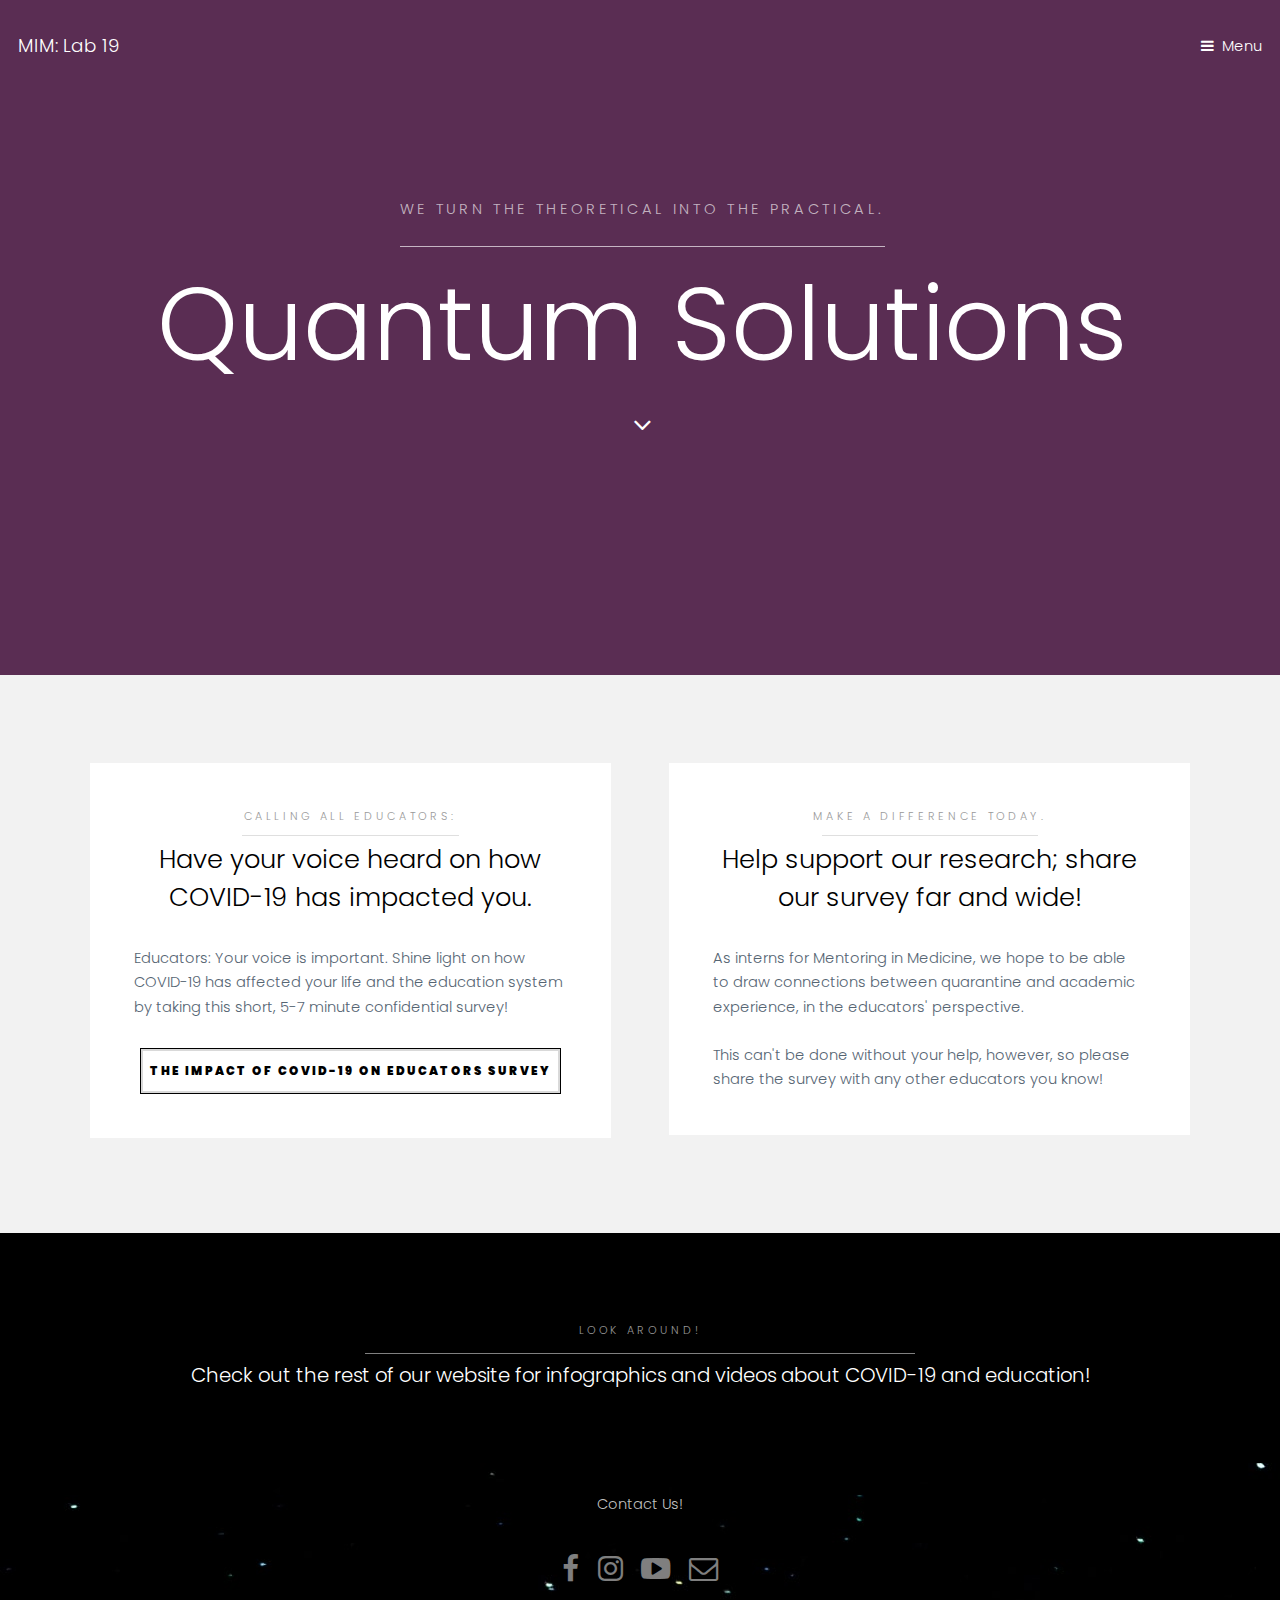
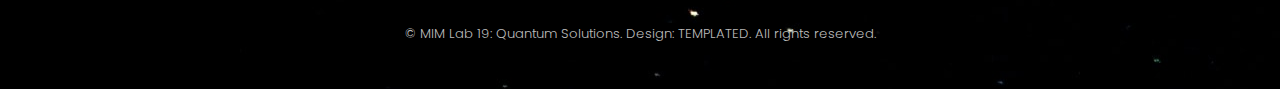
==== index.html @ cbc5e19c "Update index.html" ====
<!DOCTYPE HTML>
<!--
	Hielo by TEMPLATED
	templated.co @templatedco
	Released for free under the Creative Commons Attribution 3.0 license (templated.co/license)
-->
<html>
	<head>
		<title>Quantum Solutions</title>
		<meta charset="utf-8" />
		<meta name="viewport" content="width=device-width, initial-scale=1" />
		<link rel="icon" href="images/QSlogo.png">
		<link rel="stylesheet" href="assets/css/main.css" />

	</head>
	<body>

		<!-- Header -->
			<header id="header" class="alt">
				<div class="logo"><a href="index.html"> MIM: Lab 19</a></div>
				<a href="#menu">Menu</a>
			</header>

		<!-- Nav -->
			<nav id="menu">
				<ul class="links">
					<li><a href="index.html">Home</a></li>
					<li><a href="aboutus.html">About Us</a></li>
					<li><a href="research.html">Our Research</a></li>
					<li><a href="infographics.html">Infographics</a></li>
					<li><a href="videos.html">Videos</a></li>

				</ul>
			</nav>


		<!-- Banner -->
			<section class="banner full">
				<article>
					<img src="images/slide00.jpg" alt="" />
					<div class="inner">
						<header>

							<p>We turn the theoretical into the practical.</p>
							<h2>Quantum Solutions</h2>
							<ul class="icons">
							<li><a href="#one" class="icon fa-angle-down"></a></li>
						</ul>

						</header>
					</div>
				</article>
			</section>

		<!-- One -->
			<section id="one" class="wrapper style2">
				<div class="inner">
					<div class="grid-style">

						<div>
							<div class="box">
								<!-- <div class="image fit">
									<img src="images/pic02.jpg" alt="" />
								</div> -->
								<div class="content">
									<header class="align-center">
										<p>Calling all educators:</p>
										<h2>Have your voice heard on how COVID-19 has impacted you.</h2>
									</header>
									<p> Educators:
									Your voice is important. Shine light on how COVID-19 has affected your life and the education system
									by taking this short, 5-7 minute confidential survey! </p>
									<footer class="align-center">
										<a href="https://bit.ly/qsolutions19" class="button alt">The Impact of COVID-19 on Educators Survey</a>
									</footer>
								</div>
							</div>
						</div>

						<div>
							<div class="box">
								<!-- <div class="image fit">
								</div> -->
								<div class="content">
									<header class="align-center">
										<p>Make a difference today.</p>
										<h2>Help support our research; share our survey far and wide!</h2>
									</header>
									<p> As interns for Mentoring in Medicine, we hope to be able to draw connections between quarantine and
									academic experience, in the educators' perspective. <br><br>
									This can't be done without your help, however, so please
								  share the survey with any other educators you know!</p>
								</div>
							</div>
						</div>

					</div>
				</div>
			</section>

		<!-- Two -->
			<section id="two" class="wrapper style3">
				<div class="inner">
					<header class="align-center">
						<p>Look around!</p>
						<h3>Check out the rest of our website for infographics and videos about COVID-19 and education!</h3>
					</header>
				</div>
			</section>

		<!-- Footer -->
			<footer id="footer">
				<div class="container">
					<p> Contact Us! </p>
					<ul class="icons">
						<li><a href="https://www.facebook.com/Quantum-Solutions-Labs-108255884308671" class="icon fa-facebook"><span class="label">Facebook</span></a></li>
						<li><a href="https://www.instagram.com/quantumsolutionslabs/" class="icon fa-instagram"><span class="label">Instagram</span></a></li>
						<li><a href="https://www.youtube.com/channel/UCh9wJCEFUcYNKkavBaYMIQw" class="icon fa-youtube-play"><span class="label">Email</span></a></li>
						<li><a href="mailto:mim.quantumsolutions@gmail.com" class="icon fa-envelope-o"><span class="label">Email</span></a></li>
					</ul>
				</div>
				<div class="copyright">
					&copy; MIM Lab 19: Quantum Solutions. Design: TEMPLATED. All rights reserved.
				</div>
			</footer>

		<!-- Scripts -->
			<script src="assets/js/jquery.min.js"></script>
			<script src="assets/js/jquery.scrollex.min.js"></script>
			<script src="assets/js/jquery.poptrox.min.js"></script>
			<script src="assets/js/skel.min.js"></script>
			<script src="assets/js/util.js"></script>
			<script src="assets/js/main.js"></script>

	</body>
</html>
---- assets/css/main.css ----
@charset "UTF-8";
@import url(font-awesome.min.css);
@import url("https://fonts.googleapis.com/css?family=Poppins:300,400,500,600,700");

/*
	Hielo by TEMPLATED
	templated.co @templatedco
	Released for free under the Creative Commons Attribution 3.0 license (templated.co/license)
*/

/* Reset */

	html, body, div, span, applet, object, iframe, h1, h2, h3, h4, h5, h6, p, blockquote, pre, a, abbr, acronym, address, big, cite, code, del, dfn, em, img, ins, kbd, q, s, samp, small, strike, strong, sub, sup, tt, var, b, u, i, center, dl, dt, dd, ol, ul, li, fieldset, form, label, legend, table, caption, tbody, tfoot, thead, tr, th, td, article, aside, canvas, details, embed, figure, figcaption, footer, header, hgroup, menu, nav, output, ruby, section, summary, time, mark, audio, video {
		margin: 0;
		padding: 0;
		border: 0;
		font-size: 100%;
		font: inherit;
		vertical-align: baseline;
	}

	article, aside, details, figcaption, figure, footer, header, hgroup, menu, nav, section {
		display: block;
	}

	body {
		line-height: 1;
	}

	ol, ul {
		list-style: none;
	}

	blockquote, q {
		quotes: none;
	}

	blockquote:before, blockquote:after, q:before, q:after {
		content: '';
		content: none;
	}

	table {
		border-collapse: collapse;
		border-spacing: 0;
	}

	body {
		-webkit-text-size-adjust: none;
	}

/* Box Model */

	*, *:before, *:after {
		-moz-box-sizing: border-box;
		-webkit-box-sizing: border-box;
		box-sizing: border-box;
	}

/* Containers */

	.center {
		display: block;
		margin-left: auto;
		margin-right: auto;
		width: 25%;
	}

/* Containers */

	.container {
		margin-left: auto;
		margin-right: auto;
	}

	.container.\31 25\25 {
		width: 100%;
		max-width: 100rem;
		min-width: 80rem;
	}

	.container.\37 5\25 {
		width: 60rem;
	}

	.container.\35 0\25 {
		width: 40rem;
	}

	.container.\32 5\25 {
		width: 20rem;
	}

	.container {
		width: 80rem;
	}

	@media screen and (max-width: 1680px) {

		.container.\31 25\25 {
			width: 100%;
			max-width: 100rem;
			min-width: 80rem;
		}

		.container.\37 5\25 {
			width: 60rem;
		}

		.container.\35 0\25 {
			width: 40rem;
		}

		.container.\32 5\25 {
			width: 20rem;
		}

		.container {
			width: 80rem;
		}

	}

	@media screen and (max-width: 1280px) {

		.container.\31 25\25 {
			width: 100%;
			max-width: 81.25rem;
			min-width: 65rem;
		}

		.container.\37 5\25 {
			width: 48.75rem;
		}

		.container.\35 0\25 {
			width: 32.5rem;
		}

		.container.\32 5\25 {
			width: 16.25rem;
		}

		.container {
			width: 65rem;
		}

	}

	@media screen and (max-width: 980px) {

		.container.\31 25\25 {
			width: 100%;
			max-width: 112.5%;
			min-width: 90%;
		}

		.container.\37 5\25 {
			width: 67.5%;
		}

		.container.\35 0\25 {
			width: 45%;
		}

		.container.\32 5\25 {
			width: 22.5%;
		}

		.container {
			width: 90%;
		}

	}

	@media screen and (max-width: 736px) {

		.container.\31 25\25 {
			width: 100%;
			max-width: 112.5%;
			min-width: 90%;
		}

		.container.\37 5\25 {
			width: 67.5%;
		}

		.container.\35 0\25 {
			width: 45%;
		}

		.container.\32 5\25 {
			width: 22.5%;
		}

		.container {
			width: 90% !important;
		}

	}

	@media screen and (max-width: 480px) {

		.container.\31 25\25 {
			width: 100%;
			max-width: 112.5%;
			min-width: 90%;
		}

		.container.\37 5\25 {
			width: 67.5%;
		}

		.container.\35 0\25 {
			width: 45%;
		}

		.container.\32 5\25 {
			width: 22.5%;
		}

		.container {
			width: 90% !important;
		}

	}

/* Grid */

	.row {
		border-bottom: solid 1px transparent;
		-moz-box-sizing: border-box;
		-webkit-box-sizing: border-box;
		box-sizing: border-box;
	}

	.row > * {
		float: left;
		-moz-box-sizing: border-box;
		-webkit-box-sizing: border-box;
		box-sizing: border-box;
	}

	.row:after, .row:before {
		content: '';
		display: block;
		clear: both;
		height: 0;
	}

	.row.uniform > * > :first-child {
		margin-top: 0;
	}

	.row.uniform > * > :last-child {
		margin-bottom: 0;
	}

	.row.\30 \25 > * {
		padding: 0 0 0 0rem;
	}

	.row.\30 \25 {
		margin: 0 0 -1px 0rem;
	}

	.row.uniform.\30 \25 > * {
		padding: 0rem 0 0 0rem;
	}

	.row.uniform.\30 \25 {
		margin: 0rem 0 -1px 0rem;
	}

	.row > * {
		padding: 0 0 0 2rem;
	}

	.row {
		margin: 0 0 -1px -2rem;
	}

	.row.uniform > * {
		padding: 2rem 0 0 2rem;
	}

	.row.uniform {
		margin: -2rem 0 -1px -2rem;
	}

	.row.\32 00\25 > * {
		padding: 0 0 0 4rem;
	}

	.row.\32 00\25 {
		margin: 0 0 -1px -4rem;
	}

	.row.uniform.\32 00\25 > * {
		padding: 4rem 0 0 4rem;
	}

	.row.uniform.\32 00\25 {
		margin: -4rem 0 -1px -4rem;
	}

	.row.\31 50\25 > * {
		padding: 0 0 0 3rem;
	}

	.row.\31 50\25 {
		margin: 0 0 -1px -3rem;
	}

	.row.uniform.\31 50\25 > * {
		padding: 3rem 0 0 3rem;
	}

	.row.uniform.\31 50\25 {
		margin: -3rem 0 -1px -3rem;
	}

	.row.\35 0\25 > * {
		padding: 0 0 0 1rem;
	}

	.row.\35 0\25 {
		margin: 0 0 -1px -1rem;
	}

	.row.uniform.\35 0\25 > * {
		padding: 1rem 0 0 1rem;
	}

	.row.uniform.\35 0\25 {
		margin: -1rem 0 -1px -1rem;
	}

	.row.\32 5\25 > * {
		padding: 0 0 0 0.5rem;
	}

	.row.\32 5\25 {
		margin: 0 0 -1px -0.5rem;
	}

	.row.uniform.\32 5\25 > * {
		padding: 0.5rem 0 0 0.5rem;
	}

	.row.uniform.\32 5\25 {
		margin: -0.5rem 0 -1px -0.5rem;
	}

	.\31 2u, .\31 2u\24 {
		width: 100%;
		clear: none;
		margin-left: 0;
	}

	.\31 1u, .\31 1u\24 {
		width: 91.6666666667%;
		clear: none;
		margin-left: 0;
	}

	.\31 0u, .\31 0u\24 {
		width: 83.3333333333%;
		clear: none;
		margin-left: 0;
	}

	.\39 u, .\39 u\24 {
		width: 75%;
		clear: none;
		margin-left: 0;
	}

	.\38 u, .\38 u\24 {
		width: 66.6666666667%;
		clear: none;
		margin-left: 0;
	}

	.\37 u, .\37 u\24 {
		width: 58.3333333333%;
		clear: none;
		margin-left: 0;
	}

	.\36 u, .\36 u\24 {
		width: 50%;
		clear: none;
		margin-left: 0;
	}

	.\35 u, .\35 u\24 {
		width: 41.6666666667%;
		clear: none;
		margin-left: 0;
	}

	.\34 u, .\34 u\24 {
		width: 33.3333333333%;
		clear: none;
		margin-left: 0;
	}

	.\33 u, .\33 u\24 {
		width: 25%;
		clear: none;
		margin-left: 0;
	}

	.\32 u, .\32 u\24 {
		width: 16.6666666667%;
		clear: none;
		margin-left: 0;
	}

	.\31 u, .\31 u\24 {
		width: 8.3333333333%;
		clear: none;
		margin-left: 0;
	}

	.\31 2u\24 + *,
	.\31 1u\24 + *,
	.\31 0u\24 + *,
	.\39 u\24 + *,
	.\38 u\24 + *,
	.\37 u\24 + *,
	.\36 u\24 + *,
	.\35 u\24 + *,
	.\34 u\24 + *,
	.\33 u\24 + *,
	.\32 u\24 + *,
	.\31 u\24 + * {
		clear: left;
	}

	.\-11u {
		margin-left: 91.66667%;
	}

	.\-10u {
		margin-left: 83.33333%;
	}

	.\-9u {
		margin-left: 75%;
	}

	.\-8u {
		margin-left: 66.66667%;
	}

	.\-7u {
		margin-left: 58.33333%;
	}

	.\-6u {
		margin-left: 50%;
	}

	.\-5u {
		margin-left: 41.66667%;
	}

	.\-4u {
		margin-left: 33.33333%;
	}

	.\-3u {
		margin-left: 25%;
	}

	.\-2u {
		margin-left: 16.66667%;
	}

	.\-1u {
		margin-left: 8.33333%;
	}

	@media screen and (max-width: 1680px) {

		.row > * {
			padding: 0 0 0 2rem;
		}

		.row {
			margin: 0 0 -1px -2rem;
		}

		.row.uniform > * {
			padding: 2rem 0 0 2rem;
		}

		.row.uniform {
			margin: -2rem 0 -1px -2rem;
		}

		.row.\32 00\25 > * {
			padding: 0 0 0 4rem;
		}

		.row.\32 00\25 {
			margin: 0 0 -1px -4rem;
		}

		.row.uniform.\32 00\25 > * {
			padding: 4rem 0 0 4rem;
		}

		.row.uniform.\32 00\25 {
			margin: -4rem 0 -1px -4rem;
		}

		.row.\31 50\25 > * {
			padding: 0 0 0 3rem;
		}

		.row.\31 50\25 {
			margin: 0 0 -1px -3rem;
		}

		.row.uniform.\31 50\25 > * {
			padding: 3rem 0 0 3rem;
		}

		.row.uniform.\31 50\25 {
			margin: -3rem 0 -1px -3rem;
		}

		.row.\35 0\25 > * {
			padding: 0 0 0 1rem;
		}

		.row.\35 0\25 {
			margin: 0 0 -1px -1rem;
		}

		.row.uniform.\35 0\25 > * {
			padding: 1rem 0 0 1rem;
		}

		.row.uniform.\35 0\25 {
			margin: -1rem 0 -1px -1rem;
		}

		.row.\32 5\25 > * {
			padding: 0 0 0 0.5rem;
		}

		.row.\32 5\25 {
			margin: 0 0 -1px -0.5rem;
		}

		.row.uniform.\32 5\25 > * {
			padding: 0.5rem 0 0 0.5rem;
		}

		.row.uniform.\32 5\25 {
			margin: -0.5rem 0 -1px -0.5rem;
		}

		.\31 2u\28xlarge\29, .\31 2u\24\28xlarge\29 {
			width: 100%;
			clear: none;
			margin-left: 0;
		}

		.\31 1u\28xlarge\29, .\31 1u\24\28xlarge\29 {
			width: 91.6666666667%;
			clear: none;
			margin-left: 0;
		}

		.\31 0u\28xlarge\29, .\31 0u\24\28xlarge\29 {
			width: 83.3333333333%;
			clear: none;
			margin-left: 0;
		}

		.\39 u\28xlarge\29, .\39 u\24\28xlarge\29 {
			width: 75%;
			clear: none;
			margin-left: 0;
		}

		.\38 u\28xlarge\29, .\38 u\24\28xlarge\29 {
			width: 66.6666666667%;
			clear: none;
			margin-left: 0;
		}

		.\37 u\28xlarge\29, .\37 u\24\28xlarge\29 {
			width: 58.3333333333%;
			clear: none;
			margin-left: 0;
		}

		.\36 u\28xlarge\29, .\36 u\24\28xlarge\29 {
			width: 50%;
			clear: none;
			margin-left: 0;
		}

		.\35 u\28xlarge\29, .\35 u\24\28xlarge\29 {
			width: 41.6666666667%;
			clear: none;
			margin-left: 0;
		}

		.\34 u\28xlarge\29, .\34 u\24\28xlarge\29 {
			width: 33.3333333333%;
			clear: none;
			margin-left: 0;
		}

		.\33 u\28xlarge\29, .\33 u\24\28xlarge\29 {
			width: 25%;
			clear: none;
			margin-left: 0;
		}

		.\32 u\28xlarge\29, .\32 u\24\28xlarge\29 {
			width: 16.6666666667%;
			clear: none;
			margin-left: 0;
		}

		.\31 u\28xlarge\29, .\31 u\24\28xlarge\29 {
			width: 8.3333333333%;
			clear: none;
			margin-left: 0;
		}

		.\31 2u\24\28xlarge\29 + *,
		.\31 1u\24\28xlarge\29 + *,
		.\31 0u\24\28xlarge\29 + *,
		.\39 u\24\28xlarge\29 + *,
		.\38 u\24\28xlarge\29 + *,
		.\37 u\24\28xlarge\29 + *,
		.\36 u\24\28xlarge\29 + *,
		.\35 u\24\28xlarge\29 + *,
		.\34 u\24\28xlarge\29 + *,
		.\33 u\24\28xlarge\29 + *,
		.\32 u\24\28xlarge\29 + *,
		.\31 u\24\28xlarge\29 + * {
			clear: left;
		}

		.\-11u\28xlarge\29 {
			margin-left: 91.66667%;
		}

		.\-10u\28xlarge\29 {
			margin-left: 83.33333%;
		}

		.\-9u\28xlarge\29 {
			margin-left: 75%;
		}

		.\-8u\28xlarge\29 {
			margin-left: 66.66667%;
		}

		.\-7u\28xlarge\29 {
			margin-left: 58.33333%;
		}

		.\-6u\28xlarge\29 {
			margin-left: 50%;
		}

		.\-5u\28xlarge\29 {
			margin-left: 41.66667%;
		}

		.\-4u\28xlarge\29 {
			margin-left: 33.33333%;
		}

		.\-3u\28xlarge\29 {
			margin-left: 25%;
		}

		.\-2u\28xlarge\29 {
			margin-left: 16.66667%;
		}

		.\-1u\28xlarge\29 {
			margin-left: 8.33333%;
		}

	}

	@media screen and (max-width: 1280px) {

		.row > * {
			padding: 0 0 0 1.5rem;
		}

		.row {
			margin: 0 0 -1px -1.5rem;
		}

		.row.uniform > * {
			padding: 1.5rem 0 0 1.5rem;
		}

		.row.uniform {
			margin: -1.5rem 0 -1px -1.5rem;
		}

		.row.\32 00\25 > * {
			padding: 0 0 0 3rem;
		}

		.row.\32 00\25 {
			margin: 0 0 -1px -3rem;
		}

		.row.uniform.\32 00\25 > * {
			padding: 3rem 0 0 3rem;
		}

		.row.uniform.\32 00\25 {
			margin: -3rem 0 -1px -3rem;
		}

		.row.\31 50\25 > * {
			padding: 0 0 0 2.25rem;
		}

		.row.\31 50\25 {
			margin: 0 0 -1px -2.25rem;
		}

		.row.uniform.\31 50\25 > * {
			padding: 2.25rem 0 0 2.25rem;
		}

		.row.uniform.\31 50\25 {
			margin: -2.25rem 0 -1px -2.25rem;
		}

		.row.\35 0\25 > * {
			padding: 0 0 0 0.75rem;
		}

		.row.\35 0\25 {
			margin: 0 0 -1px -0.75rem;
		}

		.row.uniform.\35 0\25 > * {
			padding: 0.75rem 0 0 0.75rem;
		}

		.row.uniform.\35 0\25 {
			margin: -0.75rem 0 -1px -0.75rem;
		}

		.row.\32 5\25 > * {
			padding: 0 0 0 0.375rem;
		}

		.row.\32 5\25 {
			margin: 0 0 -1px -0.375rem;
		}

		.row.uniform.\32 5\25 > * {
			padding: 0.375rem 0 0 0.375rem;
		}

		.row.uniform.\32 5\25 {
			margin: -0.375rem 0 -1px -0.375rem;
		}

		.\31 2u\28large\29, .\31 2u\24\28large\29 {
			width: 100%;
			clear: none;
			margin-left: 0;
		}

		.\31 1u\28large\29, .\31 1u\24\28large\29 {
			width: 91.6666666667%;
			clear: none;
			margin-left: 0;
		}

		.\31 0u\28large\29, .\31 0u\24\28large\29 {
			width: 83.3333333333%;
			clear: none;
			margin-left: 0;
		}

		.\39 u\28large\29, .\39 u\24\28large\29 {
			width: 75%;
			clear: none;
			margin-left: 0;
		}

		.\38 u\28large\29, .\38 u\24\28large\29 {
			width: 66.6666666667%;
			clear: none;
			margin-left: 0;
		}

		.\37 u\28large\29, .\37 u\24\28large\29 {
			width: 58.3333333333%;
			clear: none;
			margin-left: 0;
		}

		.\36 u\28large\29, .\36 u\24\28large\29 {
			width: 50%;
			clear: none;
			margin-left: 0;
		}

		.\35 u\28large\29, .\35 u\24\28large\29 {
			width: 41.6666666667%;
			clear: none;
			margin-left: 0;
		}

		.\34 u\28large\29, .\34 u\24\28large\29 {
			width: 33.3333333333%;
			clear: none;
			margin-left: 0;
		}

		.\33 u\28large\29, .\33 u\24\28large\29 {
			width: 25%;
			clear: none;
			margin-left: 0;
		}

		.\32 u\28large\29, .\32 u\24\28large\29 {
			width: 16.6666666667%;
			clear: none;
			margin-left: 0;
		}

		.\31 u\28large\29, .\31 u\24\28large\29 {
			width: 8.3333333333%;
			clear: none;
			margin-left: 0;
		}

		.\31 2u\24\28large\29 + *,
		.\31 1u\24\28large\29 + *,
		.\31 0u\24\28large\29 + *,
		.\39 u\24\28large\29 + *,
		.\38 u\24\28large\29 + *,
		.\37 u\24\28large\29 + *,
		.\36 u\24\28large\29 + *,
		.\35 u\24\28large\29 + *,
		.\34 u\24\28large\29 + *,
		.\33 u\24\28large\29 + *,
		.\32 u\24\28large\29 + *,
		.\31 u\24\28large\29 + * {
			clear: left;
		}

		.\-11u\28large\29 {
			margin-left: 91.66667%;
		}

		.\-10u\28large\29 {
			margin-left: 83.33333%;
		}

		.\-9u\28large\29 {
			margin-left: 75%;
		}

		.\-8u\28large\29 {
			margin-left: 66.66667%;
		}

		.\-7u\28large\29 {
			margin-left: 58.33333%;
		}

		.\-6u\28large\29 {
			margin-left: 50%;
		}

		.\-5u\28large\29 {
			margin-left: 41.66667%;
		}

		.\-4u\28large\29 {
			margin-left: 33.33333%;
		}

		.\-3u\28large\29 {
			margin-left: 25%;
		}

		.\-2u\28large\29 {
			margin-left: 16.66667%;
		}

		.\-1u\28large\29 {
			margin-left: 8.33333%;
		}

	}

	@media screen and (max-width: 980px) {

		.row > * {
			padding: 0 0 0 1.5rem;
		}

		.row {
			margin: 0 0 -1px -1.5rem;
		}

		.row.uniform > * {
			padding: 1.5rem 0 0 1.5rem;
		}

		.row.uniform {
			margin: -1.5rem 0 -1px -1.5rem;
		}

		.row.\32 00\25 > * {
			padding: 0 0 0 3rem;
		}

		.row.\32 00\25 {
			margin: 0 0 -1px -3rem;
		}

		.row.uniform.\32 00\25 > * {
			padding: 3rem 0 0 3rem;
		}

		.row.uniform.\32 00\25 {
			margin: -3rem 0 -1px -3rem;
		}

		.row.\31 50\25 > * {
			padding: 0 0 0 2.25rem;
		}

		.row.\31 50\25 {
			margin: 0 0 -1px -2.25rem;
		}

		.row.uniform.\31 50\25 > * {
			padding: 2.25rem 0 0 2.25rem;
		}

		.row.uniform.\31 50\25 {
			margin: -2.25rem 0 -1px -2.25rem;
		}

		.row.\35 0\25 > * {
			padding: 0 0 0 0.75rem;
		}

		.row.\35 0\25 {
			margin: 0 0 -1px -0.75rem;
		}

		.row.uniform.\35 0\25 > * {
			padding: 0.75rem 0 0 0.75rem;
		}

		.row.uniform.\35 0\25 {
			margin: -0.75rem 0 -1px -0.75rem;
		}

		.row.\32 5\25 > * {
			padding: 0 0 0 0.375rem;
		}

		.row.\32 5\25 {
			margin: 0 0 -1px -0.375rem;
		}

		.row.uniform.\32 5\25 > * {
			padding: 0.375rem 0 0 0.375rem;
		}

		.row.uniform.\32 5\25 {
			margin: -0.375rem 0 -1px -0.375rem;
		}

		.\31 2u\28medium\29, .\31 2u\24\28medium\29 {
			width: 100%;
			clear: none;
			margin-left: 0;
		}

		.\31 1u\28medium\29, .\31 1u\24\28medium\29 {
			width: 91.6666666667%;
			clear: none;
			margin-left: 0;
		}

		.\31 0u\28medium\29, .\31 0u\24\28medium\29 {
			width: 83.3333333333%;
			clear: none;
			margin-left: 0;
		}

		.\39 u\28medium\29, .\39 u\24\28medium\29 {
			width: 75%;
			clear: none;
			margin-left: 0;
		}

		.\38 u\28medium\29, .\38 u\24\28medium\29 {
			width: 66.6666666667%;
			clear: none;
			margin-left: 0;
		}

		.\37 u\28medium\29, .\37 u\24\28medium\29 {
			width: 58.3333333333%;
			clear: none;
			margin-left: 0;
		}

		.\36 u\28medium\29, .\36 u\24\28medium\29 {
			width: 50%;
			clear: none;
			margin-left: 0;
		}

		.\35 u\28medium\29, .\35 u\24\28medium\29 {
			width: 41.6666666667%;
			clear: none;
			margin-left: 0;
		}

		.\34 u\28medium\29, .\34 u\24\28medium\29 {
			width: 33.3333333333%;
			clear: none;
			margin-left: 0;
		}

		.\33 u\28medium\29, .\33 u\24\28medium\29 {
			width: 25%;
			clear: none;
			margin-left: 0;
		}

		.\32 u\28medium\29, .\32 u\24\28medium\29 {
			width: 16.6666666667%;
			clear: none;
			margin-left: 0;
		}

		.\31 u\28medium\29, .\31 u\24\28medium\29 {
			width: 8.3333333333%;
			clear: none;
			margin-left: 0;
		}

		.\31 2u\24\28medium\29 + *,
		.\31 1u\24\28medium\29 + *,
		.\31 0u\24\28medium\29 + *,
		.\39 u\24\28medium\29 + *,
		.\38 u\24\28medium\29 + *,
		.\37 u\24\28medium\29 + *,
		.\36 u\24\28medium\29 + *,
		.\35 u\24\28medium\29 + *,
		.\34 u\24\28medium\29 + *,
		.\33 u\24\28medium\29 + *,
		.\32 u\24\28medium\29 + *,
		.\31 u\24\28medium\29 + * {
			clear: left;
		}

		.\-11u\28medium\29 {
			margin-left: 91.66667%;
		}

		.\-10u\28medium\29 {
			margin-left: 83.33333%;
		}

		.\-9u\28medium\29 {
			margin-left: 75%;
		}

		.\-8u\28medium\29 {
			margin-left: 66.66667%;
		}

		.\-7u\28medium\29 {
			margin-left: 58.33333%;
		}

		.\-6u\28medium\29 {
			margin-left: 50%;
		}

		.\-5u\28medium\29 {
			margin-left: 41.66667%;
		}

		.\-4u\28medium\29 {
			margin-left: 33.33333%;
		}

		.\-3u\28medium\29 {
			margin-left: 25%;
		}

		.\-2u\28medium\29 {
			margin-left: 16.66667%;
		}

		.\-1u\28medium\29 {
			margin-left: 8.33333%;
		}

	}

	@media screen and (max-width: 736px) {

		.row > * {
			padding: 0 0 0 1.25rem;
		}

		.row {
			margin: 0 0 -1px -1.25rem;
		}

		.row.uniform > * {
			padding: 1.25rem 0 0 1.25rem;
		}

		.row.uniform {
			margin: -1.25rem 0 -1px -1.25rem;
		}

		.row.\32 00\25 > * {
			padding: 0 0 0 2.5rem;
		}

		.row.\32 00\25 {
			margin: 0 0 -1px -2.5rem;
		}

		.row.uniform.\32 00\25 > * {
			padding: 2.5rem 0 0 2.5rem;
		}

		.row.uniform.\32 00\25 {
			margin: -2.5rem 0 -1px -2.5rem;
		}

		.row.\31 50\25 > * {
			padding: 0 0 0 1.875rem;
		}

		.row.\31 50\25 {
			margin: 0 0 -1px -1.875rem;
		}

		.row.uniform.\31 50\25 > * {
			padding: 1.875rem 0 0 1.875rem;
		}

		.row.uniform.\31 50\25 {
			margin: -1.875rem 0 -1px -1.875rem;
		}

		.row.\35 0\25 > * {
			padding: 0 0 0 0.625rem;
		}

		.row.\35 0\25 {
			margin: 0 0 -1px -0.625rem;
		}

		.row.uniform.\35 0\25 > * {
			padding: 0.625rem 0 0 0.625rem;
		}

		.row.uniform.\35 0\25 {
			margin: -0.625rem 0 -1px -0.625rem;
		}

		.row.\32 5\25 > * {
			padding: 0 0 0 0.3125rem;
		}

		.row.\32 5\25 {
			margin: 0 0 -1px -0.3125rem;
		}

		.row.uniform.\32 5\25 > * {
			padding: 0.3125rem 0 0 0.3125rem;
		}

		.row.uniform.\32 5\25 {
			margin: -0.3125rem 0 -1px -0.3125rem;
		}

		.\31 2u\28small\29, .\31 2u\24\28small\29 {
			width: 100%;
			clear: none;
			margin-left: 0;
		}

		.\31 1u\28small\29, .\31 1u\24\28small\29 {
			width: 91.6666666667%;
			clear: none;
			margin-left: 0;
		}

		.\31 0u\28small\29, .\31 0u\24\28small\29 {
			width: 83.3333333333%;
			clear: none;
			margin-left: 0;
		}

		.\39 u\28small\29, .\39 u\24\28small\29 {
			width: 75%;
			clear: none;
			margin-left: 0;
		}

		.\38 u\28small\29, .\38 u\24\28small\29 {
			width: 66.6666666667%;
			clear: none;
			margin-left: 0;
		}

		.\37 u\28small\29, .\37 u\24\28small\29 {
			width: 58.3333333333%;
			clear: none;
			margin-left: 0;
		}

		.\36 u\28small\29, .\36 u\24\28small\29 {
			width: 50%;
			clear: none;
			margin-left: 0;
		}

		.\35 u\28small\29, .\35 u\24\28small\29 {
			width: 41.6666666667%;
			clear: none;
			margin-left: 0;
		}

		.\34 u\28small\29, .\34 u\24\28small\29 {
			width: 33.3333333333%;
			clear: none;
			margin-left: 0;
		}

		.\33 u\28small\29, .\33 u\24\28small\29 {
			width: 25%;
			clear: none;
			margin-left: 0;
		}

		.\32 u\28small\29, .\32 u\24\28small\29 {
			width: 16.6666666667%;
			clear: none;
			margin-left: 0;
		}

		.\31 u\28small\29, .\31 u\24\28small\29 {
			width: 8.3333333333%;
			clear: none;
			margin-left: 0;
		}

		.\31 2u\24\28small\29 + *,
		.\31 1u\24\28small\29 + *,
		.\31 0u\24\28small\29 + *,
		.\39 u\24\28small\29 + *,
		.\38 u\24\28small\29 + *,
		.\37 u\24\28small\29 + *,
		.\36 u\24\28small\29 + *,
		.\35 u\24\28small\29 + *,
		.\34 u\24\28small\29 + *,
		.\33 u\24\28small\29 + *,
		.\32 u\24\28small\29 + *,
		.\31 u\24\28small\29 + * {
			clear: left;
		}

		.\-11u\28small\29 {
			margin-left: 91.66667%;
		}

		.\-10u\28small\29 {
			margin-left: 83.33333%;
		}

		.\-9u\28small\29 {
			margin-left: 75%;
		}

		.\-8u\28small\29 {
			margin-left: 66.66667%;
		}

		.\-7u\28small\29 {
			margin-left: 58.33333%;
		}

		.\-6u\28small\29 {
			margin-left: 50%;
		}

		.\-5u\28small\29 {
			margin-left: 41.66667%;
		}

		.\-4u\28small\29 {
			margin-left: 33.33333%;
		}

		.\-3u\28small\29 {
			margin-left: 25%;
		}

		.\-2u\28small\29 {
			margin-left: 16.66667%;
		}

		.\-1u\28small\29 {
			margin-left: 8.33333%;
		}

	}

	@media screen and (max-width: 480px) {

		.row > * {
			padding: 0 0 0 1.25rem;
		}

		.row {
			margin: 0 0 -1px -1.25rem;
		}

		.row.uniform > * {
			padding: 1.25rem 0 0 1.25rem;
		}

		.row.uniform {
			margin: -1.25rem 0 -1px -1.25rem;
		}

		.row.\32 00\25 > * {
			padding: 0 0 0 2.5rem;
		}

		.row.\32 00\25 {
			margin: 0 0 -1px -2.5rem;
		}

		.row.uniform.\32 00\25 > * {
			padding: 2.5rem 0 0 2.5rem;
		}

		.row.uniform.\32 00\25 {
			margin: -2.5rem 0 -1px -2.5rem;
		}

		.row.\31 50\25 > * {
			padding: 0 0 0 1.875rem;
		}

		.row.\31 50\25 {
			margin: 0 0 -1px -1.875rem;
		}

		.row.uniform.\31 50\25 > * {
			padding: 1.875rem 0 0 1.875rem;
		}

		.row.uniform.\31 50\25 {
			margin: -1.875rem 0 -1px -1.875rem;
		}

		.row.\35 0\25 > * {
			padding: 0 0 0 0.625rem;
		}

		.row.\35 0\25 {
			margin: 0 0 -1px -0.625rem;
		}

		.row.uniform.\35 0\25 > * {
			padding: 0.625rem 0 0 0.625rem;
		}

		.row.uniform.\35 0\25 {
			margin: -0.625rem 0 -1px -0.625rem;
		}

		.row.\32 5\25 > * {
			padding: 0 0 0 0.3125rem;
		}

		.row.\32 5\25 {
			margin: 0 0 -1px -0.3125rem;
		}

		.row.uniform.\32 5\25 > * {
			padding: 0.3125rem 0 0 0.3125rem;
		}

		.row.uniform.\32 5\25 {
			margin: -0.3125rem 0 -1px -0.3125rem;
		}

		.\31 2u\28xsmall\29, .\31 2u\24\28xsmall\29 {
			width: 100%;
			clear: none;
			margin-left: 0;
		}

		.\31 1u\28xsmall\29, .\31 1u\24\28xsmall\29 {
			width: 91.6666666667%;
			clear: none;
			margin-left: 0;
		}

		.\31 0u\28xsmall\29, .\31 0u\24\28xsmall\29 {
			width: 83.3333333333%;
			clear: none;
			margin-left: 0;
		}

		.\39 u\28xsmall\29, .\39 u\24\28xsmall\29 {
			width: 75%;
			clear: none;
			margin-left: 0;
		}

		.\38 u\28xsmall\29, .\38 u\24\28xsmall\29 {
			width: 66.6666666667%;
			clear: none;
			margin-left: 0;
		}

		.\37 u\28xsmall\29, .\37 u\24\28xsmall\29 {
			width: 58.3333333333%;
			clear: none;
			margin-left: 0;
		}

		.\36 u\28xsmall\29, .\36 u\24\28xsmall\29 {
			width: 50%;
			clear: none;
			margin-left: 0;
		}

		.\35 u\28xsmall\29, .\35 u\24\28xsmall\29 {
			width: 41.6666666667%;
			clear: none;
			margin-left: 0;
		}

		.\34 u\28xsmall\29, .\34 u\24\28xsmall\29 {
			width: 33.3333333333%;
			clear: none;
			margin-left: 0;
		}

		.\33 u\28xsmall\29, .\33 u\24\28xsmall\29 {
			width: 25%;
			clear: none;
			margin-left: 0;
		}

		.\32 u\28xsmall\29, .\32 u\24\28xsmall\29 {
			width: 16.6666666667%;
			clear: none;
			margin-left: 0;
		}

		.\31 u\28xsmall\29, .\31 u\24\28xsmall\29 {
			width: 8.3333333333%;
			clear: none;
			margin-left: 0;
		}

		.\31 2u\24\28xsmall\29 + *,
		.\31 1u\24\28xsmall\29 + *,
		.\31 0u\24\28xsmall\29 + *,
		.\39 u\24\28xsmall\29 + *,
		.\38 u\24\28xsmall\29 + *,
		.\37 u\24\28xsmall\29 + *,
		.\36 u\24\28xsmall\29 + *,
		.\35 u\24\28xsmall\29 + *,
		.\34 u\24\28xsmall\29 + *,
		.\33 u\24\28xsmall\29 + *,
		.\32 u\24\28xsmall\29 + *,
		.\31 u\24\28xsmall\29 + * {
			clear: left;
		}

		.\-11u\28xsmall\29 {
			margin-left: 91.66667%;
		}

		.\-10u\28xsmall\29 {
			margin-left: 83.33333%;
		}

		.\-9u\28xsmall\29 {
			margin-left: 75%;
		}

		.\-8u\28xsmall\29 {
			margin-left: 66.66667%;
		}

		.\-7u\28xsmall\29 {
			margin-left: 58.33333%;
		}

		.\-6u\28xsmall\29 {
			margin-left: 50%;
		}

		.\-5u\28xsmall\29 {
			margin-left: 41.66667%;
		}

		.\-4u\28xsmall\29 {
			margin-left: 33.33333%;
		}

		.\-3u\28xsmall\29 {
			margin-left: 25%;
		}

		.\-2u\28xsmall\29 {
			margin-left: 16.66667%;
		}

		.\-1u\28xsmall\29 {
			margin-left: 8.33333%;
		}

	}

/* Basic */

	@-ms-viewport {
		width: device-width;
	}

	body {
		-ms-overflow-style: scrollbar;
	}

	@media screen and (max-width: 480px) {

		html, body {
			min-width: 320px;
		}

	}

	body {
		background: #fff;
	}

		body.is-loading *, body.is-loading *:before, body.is-loading *:after {
			-moz-animation: none !important;
			-webkit-animation: none !important;
			-ms-animation: none !important;
			animation: none !important;
			-moz-transition: none !important;
			-webkit-transition: none !important;
			-ms-transition: none !important;
			transition: none !important;
		}

		body.is-covered {
			-moz-filter: blur(3px);
			-webkit-filter: blur(3px);
			-ms-filter: blur(3px);
			filter: blur(3px);
		}

/* Type */

	html {
		font-size: 13pt;
	}

		@media screen and (max-width: 1680px) {

			html {
				font-size: 11pt;
			}

		}

		@media screen and (max-width: 1280px) {

			html {
				font-size: 11pt;
			}

		}

		@media screen and (max-width: 980px) {

			html {
				font-size: 12pt;
			}

		}

		@media screen and (max-width: 736px) {

			html {
				font-size: 12pt;
			}

		}

		@media screen and (max-width: 480px) {

			html {
				font-size: 12pt;
			}

		}

	body {
		background-color: #fff;
		color: #444;
	}

	body, input, select, textarea {
		font-family: "Poppins", sans-serif;
		font-weight: 300;
		font-size: 1rem;
		line-height: 1.65;
	}

	a {
		text-decoration: underline;
	}

		a:hover {
			text-decoration: none;
		}

	strong, b {
		font-weight: 600;
	}

	em, i {
		font-style: italic;
	}

	p {
		margin: 0 0 2rem 0;
	}

		p.special {
			text-transform: uppercase;
			font-size: .75rem;
			font-weight: 300;
			margin: 0 0 .5rem 0;
			padding: 0 0 1rem 0;
			letter-spacing: .25rem;
		}

			p.special:after {
				content: '';
				position: absolute;
				margin: auto;
				right: 0;
				bottom: 0;
				left: 0;
				width: 50%;
				height: 1px;
				background-color: rgba(0, 0, 0, 0.125);
			}

	h1, h2, h3, h4, h5, h6 {
		font-weight: 300;
		line-height: 1.5;
		margin: 0 0 1rem 0;
	}

		h1 a, h2 a, h3 a, h4 a, h5 a, h6 a {
			color: inherit;
			text-decoration: none;
		}

	h2 {
		font-size: 1.75rem;
	}

	h3 {
		font-size: 1.35rem;
		line-height: 1.4;
	}

	h4 {
		font-size: 1.1rem;
		line-height: 1.4;
	}

	h5 {
		font-size: 1.2rem;
		color: #000000;
	}

	h6 {
		font-size: 0.7rem;
	}

	sub {
		font-size: 0.8rem;
		position: relative;
		top: 0.5rem;
	}

	sup {
		font-size: 0.8rem;
		position: relative;
		top: -0.5rem;
	}

	blockquote {
		border-left: solid 4px;
		font-style: italic;
		margin: 0 0 2rem 0;
		padding: 0.5rem 0 0.5rem 2rem;
	}

	code {
		border-radius: 2px;
		border: solid 1px;
		font-family: "Courier New", monospace;
		font-size: 0.9rem;
		margin: 0 0.25rem;
		padding: 0.25rem 0.65rem;
	}

	pre {
		-webkit-overflow-scrolling: touch;
		font-family: "Courier New", monospace;
		font-size: 0.9rem;
		margin: 0 0 2rem 0;
	}

		pre code {
			display: block;
			line-height: 1.75;
			padding: 1rem 1.5rem;
			overflow-x: auto;
		}

	hr {
		border: 0;
		border-bottom: solid 1px;
		margin: 2rem 0;
	}

		hr.major {
			margin: 3rem 0;
		}

	.align-left {
		text-align: left;
	}

	.align-center {
		text-align: center;
	}

	.align-right {
		text-align: right;
	}

	input, select, textarea {
		color: #555;
	}

	a {
		color: #8a4680;
	}

	strong, b {
		color: #555;
	}

	h1, h2, h3, h4, h5, h6 {
		color: #555;
	}

	blockquote {
		border-left-color: rgba(144, 144, 144, 0.25);
	}

	code {
		background: rgba(144, 144, 144, 0.075);
		border-color: rgba(144, 144, 144, 0.25);
	}

	hr {
		border-bottom-color: rgba(144, 144, 144, 0.25);
	}

/* Box */

	.box {
		margin-bottom: 2rem;
		background: #FFF;
	}

		.box .image.fit {
			margin: 0;
			border-radius: 0;
		}

			.box .image.fit img {
				border-radius: 0;
			}

		.box header h2 {
			margin-bottom: 2rem;
		}

		.box header p {
			text-transform: uppercase;
			font-size: .75rem;
			font-weight: 300;
			margin: 0 0 .25rem 0;
			padding: 0 0 .75rem 0;
			letter-spacing: .25rem;
		}

			.box header p:after {
				content: '';
				position: absolute;
				margin: auto;
				right: 0;
				bottom: 0;
				left: 0;
				width: 50%;
				height: 1px;
				background-color: rgba(0, 0, 0, 0.125);
			}

		.box .content {
			padding: 3rem;
		}

		.box > :last-child,
		.box > :last-child > :last-child,
		.box > :last-child > :last-child > :last-child {
			margin-bottom: 0;
		}

		.box.alt {
			border: 0;
			border-radius: 0;
			padding: 0;
		}

		@media screen and (max-width: 736px) {

			.box .content {
				padding: 2rem;
			}

		}

	.box {
		border-color: rgba(144, 144, 144, 0.25);
	}

	/* Buttons */

ul.buttons {
	cursor: default;
	list-style: none;
	padding-left: 0;
}

	ul.buttons:last-child {
		margin-bottom: 0;
	}

	ul.buttons li {
		display: inline-block;
		padding: 0 0 0 1.5em;
	}

		ul.buttons li:first-child {
			padding: 0;
		}

	ul.buttons.stacked li {
		display: block;
		padding: 1.5em 0 0 0;
	}

		ul.buttons.stacked li:first-child {
			padding: 0;
		}

	/* Button */

		input[type="button"],
		input[type="submit"],
		input[type="reset"],
		button,
		.button {
			-moz-appearance: none;
			-webkit-appearance: none;
			-ms-appearance: none;
			appearance: none;
			-moz-transition: color 0.2s ease-in-out, border-color 0.2s ease-in-out, background-color 0.2s ease-in-out;
			-webkit-transition: color 0.2s ease-in-out, border-color 0.2s ease-in-out, background-color 0.2s ease-in-out;
			-ms-transition: color 0.2s ease-in-out, border-color 0.2s ease-in-out, background-color 0.2s ease-in-out;
			transition: color 0.2s ease-in-out, border-color 0.2s ease-in-out, background-color 0.2s ease-in-out;
			background: none;
			border: solid 1px;
			border-radius: 0;
			color: inherit;
			cursor: pointer;
			display: inline-block;
			font-size: 0.8em;
			font-weight: 900;
			letter-spacing: 2px;
			min-width: 18em;
			padding: 0 0.75em;
			line-height: 3.75em;
			text-align: center;
			text-decoration: none;
			text-transform: uppercase;
		}

			input[type="button"]:hover,
			input[type="submit"]:hover,
			input[type="reset"]:hover,
			button:hover,
			.button:hover {
				background: rgba(188, 202, 206, 0.15);
				border-color: inherit;
			}

			input[type="button"].primary,
			input[type="submit"].primary,
			input[type="reset"].primary,
			button.primary,
			.button.primary {
				background: #028CB8;
				border-color: #028CB8;
				color: #fff !important;
			}

				input[type="button"].primary:hover,
				input[type="submit"].primary:hover,
				input[type="reset"].primary:hover,
				button.primary:hover,
				.button.primary:hover {
					background: #96dad1 !important;
					border-color: #96dad1 !important;
				}

			input[type="button"].fit,
			input[type="submit"].fit,
			input[type="reset"].fit,
			button.fit,
			.button.fit {
				width: 100%;
			}

			input[type="button"].small,
			input[type="submit"].small,
			input[type="reset"].small,
			button.small,
			.button.small {
				font-size: 0.7em;
				min-width: 14em;
				padding: 0.5em 0;
			}

/* Form */

	form {
		margin: 0 0 2rem 0;
	}

	label {
		display: block;
		font-size: 0.9rem;
		font-weight: 700;
		margin: 0 0 1rem 0;
	}

	input[type="text"],
	input[type="password"],
	input[type="email"],
	select,
	textarea {
		-moz-appearance: none;
		-webkit-appearance: none;
		-ms-appearance: none;
		appearance: none;
		border-radius: 2px;
		border: none;
		border: solid 1px;
		color: inherit;
		display: block;
		outline: 0;
		padding: 0 1rem;
		text-decoration: none;
		width: 100%;
	}

		input[type="text"]:invalid,
		input[type="password"]:invalid,
		input[type="email"]:invalid,
		select:invalid,
		textarea:invalid {
			box-shadow: none;
		}

	.select-wrapper {
		text-decoration: none;
		display: block;
		position: relative;
	}

		.select-wrapper:before {
			-moz-osx-font-smoothing: grayscale;
			-webkit-font-smoothing: antialiased;
			font-family: FontAwesome;
			font-style: normal;
			font-weight: normal;
			text-transform: none !important;
		}

		.select-wrapper:before {
			content: '\f078';
			display: block;
			height: 2.75rem;
			line-height: 2.75rem;
			pointer-events: none;
			position: absolute;
			right: 0;
			text-align: center;
			top: 0;
			width: 2.75rem;
		}

		.select-wrapper select::-ms-expand {
			display: none;
		}

	input[type="text"],
	input[type="password"],
	input[type="email"],
	select {
		height: 2.75rem;
	}

	textarea {
		padding: 0.75rem 1rem;
	}

	input[type="checkbox"],
	input[type="radio"] {
		-moz-appearance: none;
		-webkit-appearance: none;
		-ms-appearance: none;
		appearance: none;
		display: block;
		float: left;
		margin-right: -2rem;
		opacity: 0;
		width: 1rem;
		z-index: -1;
	}

		input[type="checkbox"] + label,
		input[type="radio"] + label {
			text-decoration: none;
			cursor: pointer;
			display: inline-block;
			font-size: 1rem;
			font-weight: 400;
			padding-left: 2.4rem;
			padding-right: 0.75rem;
			position: relative;
		}

			input[type="checkbox"] + label:before,
			input[type="radio"] + label:before {
				-moz-osx-font-smoothing: grayscale;
				-webkit-font-smoothing: antialiased;
				font-family: FontAwesome;
				font-style: normal;
				font-weight: normal;
				text-transform: none !important;
			}

			input[type="checkbox"] + label:before,
			input[type="radio"] + label:before {
				border-radius: 2px;
				border: solid 1px;
				content: '';
				display: inline-block;
				height: 1.65rem;
				left: 0;
				line-height: 1.58125rem;
				position: absolute;
				text-align: center;
				top: 0;
				width: 1.65rem;
			}

		input[type="checkbox"]:checked + label:before,
		input[type="radio"]:checked + label:before {
			content: '\f00c';
		}

	input[type="checkbox"] + label:before {
		border-radius: 2px;
	}

	input[type="radio"] + label:before {
		border-radius: 100%;
	}

	::-webkit-input-placeholder {
		opacity: 1.0;
	}

	:-moz-placeholder {
		opacity: 1.0;
	}

	::-moz-placeholder {
		opacity: 1.0;
	}

	:-ms-input-placeholder {
		opacity: 1.0;
	}

	.formerize-placeholder {
		opacity: 1.0;
	}

	label {
		color: #555;
	}

	input[type="text"],
	input[type="password"],
	input[type="email"],
	select,
	textarea {
		background: rgba(144, 144, 144, 0.075);
		border-color: rgba(144, 144, 144, 0.25);
	}

		input[type="text"]:focus,
		input[type="password"]:focus,
		input[type="email"]:focus,
		select:focus,
		textarea:focus {
			border-color: #8a4680;
			box-shadow: 0 0 0 1px #8a4680;
		}

	.select-wrapper:before {
		color: rgba(144, 144, 144, 0.25);
	}

	input[type="checkbox"] + label,
	input[type="radio"] + label {
		color: #444;
	}

		input[type="checkbox"] + label:before,
		input[type="radio"] + label:before {
			background: rgba(144, 144, 144, 0.075);
			border-color: rgba(144, 144, 144, 0.25);
		}

	input[type="checkbox"]:checked + label:before,
	input[type="radio"]:checked + label:before {
		background-color: #8a4680;
		border-color: #8a4680;
		color: #ffffff;
	}

	input[type="checkbox"]:focus + label:before,
	input[type="radio"]:focus + label:before {
		border-color: #8a4680;
		box-shadow: 0 0 0 1px #8a4680;
	}

	::-webkit-input-placeholder {
		color: #bbb !important;
	}

	:-moz-placeholder {
		color: #bbb !important;
	}

	::-moz-placeholder {
		color: #bbb !important;
	}

	:-ms-input-placeholder {
		color: #bbb !important;
	}

	.formerize-placeholder {
		color: #bbb !important;
	}

/* Icon */

	.icon {
		text-decoration: none;
		border-bottom: none;
		position: relative;
	}

		.icon:before {
			-moz-osx-font-smoothing: grayscale;
			-webkit-font-smoothing: antialiased;
			font-family: FontAwesome;
			font-style: normal;
			font-weight: normal;
			text-transform: none !important;
		}

		.icon > .label {
			display: none;
		}

		.icon.style2 {
			-moz-transition: all 0.2s ease;
			-webkit-transition: all 0.2s ease;
			-ms-transition: all 0.2s ease;
			transition: all 0.2s ease;
			border-radius: 100%;
			display: inline-block;
			padding: 0.5em;
			border: solid 1px rgba(255, 255, 255, 0.25);
			background-color: rgba(255, 255, 255, 0.075);
		}

			.icon.style2:before {
				display: block;
				width: 1.25em;
				height: 1.25em;
				line-height: 1.25em;
				font-size: 1.35em;
			}

			.icon.style2:hover {
				background-color: rgba(255, 255, 255, 0.25);
			}

			@media screen and (max-width: 736px) {

				.icon.style2:before {
					font-size: 1em;
				}

			}

/* Image */

	.image {
		border-radius: 2px;
		border: 0;
		display: inline-block;
		position: relative;
	}

		.image img {
			border-radius: 2px;
			display: block;
		}

		.image.left, .image.right {
			max-width: 40%;
		}

			.image.left img, .image.right img {
				width: 100%;
			}

		.image.left {
			float: left;
			margin: 0 1.5rem 1rem 0;
			top: 0.25rem;
		}

		.image.right {
			float: right;
			margin: 0 0 1rem 1.5rem;
			top: 0.25rem;
		}

		.image.fit {
			display: block;
			margin: 0 0 2rem 0;
			width: 100%;
		}


			.image.fit img {
				width: 100%;
			}


		.image.main {
			display: block;
			margin: 0 0 3rem 0;
			width: 100%;
		}

			.image.main img {
				width: 100%;
			}

/* List */

	ol {
		list-style: decimal;
		margin: 0 0 2rem 0;
		padding-left: 1.25rem;
	}

		ol li {
			padding-left: 0.25rem;
		}

	ul {
		list-style: disc;
		margin: 0 0 2rem 0;
		padding-left: 1rem;
	}

		ul li {
			padding-left: 0.5rem;
		}

		ul.alt {
			list-style: none;
			padding-left: 0;
		}

			ul.alt li {
				border-top: solid 1px;
				padding: 0.5rem 0;
			}

				ul.alt li:first-child {
					border-top: 0;
					padding-top: 0;
				}

		ul.icons {
			cursor: default;
			list-style: none;
			padding-left: 0;
		}

			ul.icons li {
				display: inline-block;
				padding: 0 1rem 0 0;
			}

				ul.icons li:last-child {
					padding-right: 0;
				}

				ul.icons li .icon:before {
					font-size: 2rem;
				}

		ul.actions {
			cursor: default;
			list-style: none;
			padding-left: 0;
		}

			ul.actions li {
				display: inline-block;
				padding: 0 1rem 0 0;
				vertical-align: middle;
			}

				ul.actions li:last-child {
					padding-right: 0;
				}

			ul.actions.small li {
				padding: 0 0.5rem 0 0;
			}

			ul.actions.vertical li {
				display: block;
				padding: 1rem 0 0 0;
			}

				ul.actions.vertical li:first-child {
					padding-top: 0;
				}

				ul.actions.vertical li > * {
					margin-bottom: 0;
				}

			ul.actions.vertical.small li {
				padding: 0.5rem 0 0 0;
			}

				ul.actions.vertical.small li:first-child {
					padding-top: 0;
				}

			ul.actions.fit {
				display: table;
				margin-left: -1rem;
				padding: 0;
				table-layout: fixed;
				width: calc(100% + 1rem);
			}

				ul.actions.fit li {
					display: table-cell;
					padding: 0 0 0 1rem;
				}

					ul.actions.fit li > * {
						margin-bottom: 0;
					}

				ul.actions.fit.small {
					margin-left: -0.5rem;
					width: calc(100% + 0.5rem);
				}

					ul.actions.fit.small li {
						padding: 0 0 0 0.5rem;
					}

			@media screen and (max-width: 480px) {

				ul.actions {
					margin: 0 0 2rem 0;
				}

					ul.actions li {
						padding: 1rem 0 0 0;
						display: block;
						text-align: center;
						width: 100%;
					}

						ul.actions li:first-child {
							padding-top: 0;
						}

						ul.actions li > * {
							width: 100%;
							margin: 0 !important;
						}

							ul.actions li > *.icon:before {
								margin-left: -2rem;
							}

					ul.actions.small li {
						padding: 0.5rem 0 0 0;
					}

						ul.actions.small li:first-child {
							padding-top: 0;
						}

			}

	dl {
		margin: 0 0 2rem 0;
	}

		dl dt {
			display: block;
			font-weight: 700;
			margin: 0 0 1rem 0;
		}

		dl dd {
			margin-left: 2rem;
		}

	ul.alt li {
		border-top-color: rgba(144, 144, 144, 0.25);
	}

/* Section/Article */

	section.special, article.special {
		text-align: center;
	}

	header p {
		position: relative;
		margin: 0 0 1.5rem 0;
	}

	header h2 + p {
		font-size: 1.25rem;
		margin-top: -1rem;
	}

	header h3 + p {
		font-size: 1.1rem;
		margin-top: -0.8rem;
	}

	header h4 + p,
	header h5 + p,
	header h6 + p {
		font-size: 0.9rem;
		margin-top: -0.6rem;
	}

	header p {
		color: #bbb;
	}

/* Table */

	.table-wrapper {
		-webkit-overflow-scrolling: touch;
		overflow-x: auto;
	}

	table {
		margin: 0 0 2rem 0;
		width: 100%;
	}

		table tbody tr {
			border: solid 1px;
			border-left: 0;
			border-right: 0;
		}

		table td {
			padding: 0.75rem 0.75rem;
		}

		table th {
			font-size: 0.9rem;
			font-weight: 700;
			padding: 0 0.75rem 0.75rem 0.75rem;
			text-align: left;
		}

		table thead {
			border-bottom: solid 2px;
		}

		table tfoot {
			border-top: solid 2px;
		}

		table.alt {
			border-collapse: separate;
		}

			table.alt tbody tr td {
				border: solid 1px;
				border-left-width: 0;
				border-top-width: 0;
			}

				table.alt tbody tr td:first-child {
					border-left-width: 1px;
				}

			table.alt tbody tr:first-child td {
				border-top-width: 1px;
			}

			table.alt thead {
				border-bottom: 0;
			}

			table.alt tfoot {
				border-top: 0;
			}

	table tbody tr {
		border-color: rgba(144, 144, 144, 0.25);
	}

		table tbody tr:nth-child(2n + 1) {
			background-color: rgba(144, 144, 144, 0.075);
		}

	table th {
		color: #555;
	}

	table thead {
		border-bottom-color: rgba(144, 144, 144, 0.25);
	}

	table tfoot {
		border-top-color: rgba(144, 144, 144, 0.25);
	}

	table.alt tbody tr td {
		border-color: rgba(144, 144, 144, 0.25);
	}

	/* Poptrox */

		.poptrox-popup {
			-moz-box-sizing: content-box;
			-webkit-box-sizing: content-box;
			-ms-box-sizing: content-box;
			box-sizing: content-box;
			background: rgba(255, 255, 255, 0.25);
			box-shadow: 0 0.5em 3em 0 rgba(0, 0, 0, 0.25);
			border-radius: 4px;
			overflow: hidden;
		}

			.poptrox-popup .closer {
				-moz-transition: opacity 0.2s ease-in-out;
				-webkit-transition: opacity 0.2s ease-in-out;
				-ms-transition: opacity 0.2s ease-in-out;
				transition: opacity 0.2s ease-in-out;
				text-decoration: none;
				position: absolute;
				top: 1em;
				right: 1em;
				z-index: 2;
				-webkit-tap-highlight-color: rgba(255, 255, 255, 0);
				white-space: nowrap;
				text-indent: 2.5em;
				overflow: hidden;
				width: 2.5em;
				height: 2.5em;
				display: block;
			}

				.poptrox-popup .closer:before {
					content: "";
					-moz-osx-font-smoothing: grayscale;
					-webkit-font-smoothing: antialiased;
					font-family: FontAwesome;
					font-style: normal;
					font-weight: normal;
					text-transform: none !important;
				}

				.poptrox-popup .closer:before {
					display: block;
					position: relative;
					text-indent: 0;
					border-radius: 100%;
					box-shadow: inset 0 0 0 1px #ffffff;
					color: #ffffff !important;
					width: 2.5em;
					height: 2.5em;
					line-height: 2.5em;
				}

			.poptrox-popup:hover .closer {
				opacity: 0.5;
			}

				.poptrox-popup:hover .closer:hover {
					opacity: 1.0;
				}

	/* Thumbnails */

		.thumbnails {
			display: -moz-flex;
			display: -webkit-flex;
			display: -ms-flex;
			display: flex;
			-moz-flex-direction: row;
			-webkit-flex-direction: row;
			-ms-flex-direction: row;
			flex-direction: row;
			position: relative;
			margin: 0 0 2em -2em;
		}

			.thumbnails a {
				-moz-transition: all 0.2s ease;
				-webkit-transition: all 0.2s ease;
				-ms-transition: all 0.2s ease;
				transition: all 0.2s ease;
				border-bottom: none;
				display: block;
				width: 100%;
				margin: 0 0 2em 0;
				text-align: center;
				border-radius: 4px;
				box-shadow: inset 0 0 0 1px rgba(255, 255, 255, 0.25);
				background-color: rgba(255, 255, 255, 0.075);
				cursor: pointer;
				outline: 0;
				overflow: hidden;
			}

				.thumbnails a img {
					display: block;
					width: 100%;
					border-top-left-radius: 4px;
					border-top-right-radius: 4px;
				}

				.thumbnails a h3 {
					margin: 1em;
				}

				.thumbnails a:hover {
					background-color: rgba(255, 255, 255, 0.25);
					box-shadow: inset 0 0 0 1px rgba(255, 255, 255, 0.25), 0 0 0.5em 0 #FF6382;
				}

			.thumbnails > div {
				display: -moz-flex;
				display: -webkit-flex;
				display: -ms-flex;
				display: flex;
				-moz-flex-direction: column;
				-webkit-flex-direction: column;
				-ms-flex-direction: column;
				flex-direction: column;
				width: calc(100% / 3);
				padding-left: 2em;
			}

				.thumbnails > div > :last-child {
					margin-bottom: 0;
				}

			@media screen and (max-width: 1280px) {

				.thumbnails {
					margin: 0 0 2em -1.5em;
				}

					.thumbnails a {
						margin: 0 0 1.5em 0;
					}

					.thumbnails > div {
						padding-left: 1.5em;
					}

			}

/* Wrapper */

	.wrapper {
		padding: 6rem 0 4rem 0 ;
		position: relative;
		margin: 0;
		/* padding-top: 60px;
  	padding-right: 50px;
  	padding-bottom: 60px;
  	padding-left: 50px; */
	}

		.wrapper > .inner {
			margin: 0 auto;
			width: 80rem;
		}

		.wrapper.style1 {
			background-color: #8a4680;
			color: #e2d1df;
		}

			.wrapper.style1 input, .wrapper.style1 select, .wrapper.style1 textarea {
				color: #ffffff;
			}

			.wrapper.style1 a {
				color: #ffffff;
			}

			.wrapper.style1 strong, .wrapper.style1 b {
				color: #ffffff;
			}

			.wrapper.style1 h1, .wrapper.style1 h2, .wrapper.style1 h3, .wrapper.style1 h4, .wrapper.style1 h5, .wrapper.style1 h6 {
				color: #ffffff;
			}

			.wrapper.style1 blockquote {
				border-left-color: rgba(255, 255, 255, 0.25);
			}

			.wrapper.style1 code {
				background: rgba(255, 255, 255, 0.075);
				border-color: rgba(255, 255, 255, 0.25);
			}

			.wrapper.style1 hr {
				border-bottom-color: rgba(255, 255, 255, 0.25);
			}

			.wrapper.style1 .box {
				border-color: rgba(255, 255, 255, 0.25);
			}

			.wrapper.style1 input[type="submit"],
			.wrapper.style1 input[type="reset"],
			.wrapper.style1 input[type="button"],
			.wrapper.style1 button,
			.wrapper.style1 .button {
				background-color: #f2f2f2;
				color: #000 !important;
			}

				.wrapper.style1 input[type="submit"]:hover,
				.wrapper.style1 input[type="reset"]:hover,
				.wrapper.style1 input[type="button"]:hover,
				.wrapper.style1 button:hover,
				.wrapper.style1 .button:hover {
					background-color: white;
				}

				.wrapper.style1 input[type="submit"]:active,
				.wrapper.style1 input[type="reset"]:active,
				.wrapper.style1 input[type="button"]:active,
				.wrapper.style1 button:active,
				.wrapper.style1 .button:active {
					background-color: #e5e5e5;
				}

				.wrapper.style1 input[type="submit"].alt,
				.wrapper.style1 input[type="reset"].alt,
				.wrapper.style1 input[type="button"].alt,
				.wrapper.style1 button.alt,
				.wrapper.style1 .button.alt {
					background-color: transparent;
					box-shadow: inset 0 0 0 2px rgba(255, 255, 255, 0.25);
					color: #ffffff !important;
				}

					.wrapper.style1 input[type="submit"].alt:hover,
					.wrapper.style1 input[type="reset"].alt:hover,
					.wrapper.style1 input[type="button"].alt:hover,
					.wrapper.style1 button.alt:hover,
					.wrapper.style1 .button.alt:hover {
						background-color: rgba(255, 255, 255, 0.075);
					}

					.wrapper.style1 input[type="submit"].alt:active,
					.wrapper.style1 input[type="reset"].alt:active,
					.wrapper.style1 input[type="button"].alt:active,
					.wrapper.style1 button.alt:active,
					.wrapper.style1 .button.alt:active {
						background-color: rgba(255, 255, 255, 0.2);
					}

					.wrapper.style1 input[type="submit"].alt.icon:before,
					.wrapper.style1 input[type="reset"].alt.icon:before,
					.wrapper.style1 input[type="button"].alt.icon:before,
					.wrapper.style1 button.alt.icon:before,
					.wrapper.style1 .button.alt.icon:before {
						color: #d0b5cc;
					}

				.wrapper.style1 input[type="submit"].special,
				.wrapper.style1 input[type="reset"].special,
				.wrapper.style1 input[type="button"].special,
				.wrapper.style1 button.special,
				.wrapper.style1 .button.special {
					background-color: #ffffff;
					color: #8a4680 !important;
				}

			.wrapper.style1 label {
				color: #ffffff;
			}

			.wrapper.style1 input[type="text"],
			.wrapper.style1 input[type="password"],
			.wrapper.style1 input[type="email"],
			.wrapper.style1 select,
			.wrapper.style1 textarea {
				background: rgba(255, 255, 255, 0.075);
				border-color: rgba(255, 255, 255, 0.25);
			}

				.wrapper.style1 input[type="text"]:focus,
				.wrapper.style1 input[type="password"]:focus,
				.wrapper.style1 input[type="email"]:focus,
				.wrapper.style1 select:focus,
				.wrapper.style1 textarea:focus {
					border-color: #ffffff;
					box-shadow: 0 0 0 1px #ffffff;
				}

			.wrapper.style1 .select-wrapper:before {
				color: rgba(255, 255, 255, 0.25);
			}

			.wrapper.style1 input[type="checkbox"] + label,
			.wrapper.style1 input[type="radio"] + label {
				color: #e2d1df;
			}

				.wrapper.style1 input[type="checkbox"] + label:before,
				.wrapper.style1 input[type="radio"] + label:before {
					background: rgba(255, 255, 255, 0.075);
					border-color: rgba(255, 255, 255, 0.25);
				}

			.wrapper.style1 input[type="checkbox"]:checked + label:before,
			.wrapper.style1 input[type="radio"]:checked + label:before {
				background-color: #ffffff;
				border-color: #ffffff;
				color: #8a4680;
			}

			.wrapper.style1 input[type="checkbox"]:focus + label:before,
			.wrapper.style1 input[type="radio"]:focus + label:before {
				border-color: #ffffff;
				box-shadow: 0 0 0 1px #ffffff;
			}

			.wrapper.style1 ::-webkit-input-placeholder {
				color: #d0b5cc !important;
			}

			.wrapper.style1 :-moz-placeholder {
				color: #d0b5cc !important;
			}

			.wrapper.style1 ::-moz-placeholder {
				color: #d0b5cc !important;
			}

			.wrapper.style1 :-ms-input-placeholder {
				color: #d0b5cc !important;
			}

			.wrapper.style1 .formerize-placeholder {
				color: #d0b5cc !important;
			}

			.wrapper.style1 ul.alt li {
				border-top-color: rgba(255, 255, 255, 0.25);
			}

			.wrapper.style1 header p {
				color: #d0b5cc;
			}

			.wrapper.style1 table tbody tr {
				border-color: rgba(255, 255, 255, 0.25);
			}

				.wrapper.style1 table tbody tr:nth-child(2n + 1) {
					background-color: rgba(255, 255, 255, 0.075);
				}

			.wrapper.style1 table th {
				color: #ffffff;
			}

			.wrapper.style1 table thead {
				border-bottom-color: rgba(255, 255, 255, 0.25);
			}

			.wrapper.style1 table tfoot {
				border-top-color: rgba(255, 255, 255, 0.25);
			}

			.wrapper.style1 table.alt tbody tr td {
				border-color: rgba(255, 255, 255, 0.25);
			}

		.wrapper.style2 {
			/* background color refers to color of the background page */
			background-color: #f2f2f2;
			/* color refers to color of the font */
			color: #566573;
			/* padding: 2rem 2 2rem 2; */
			position: relative;
			margin: 0;
		}

			.wrapper.style2 input, .wrapper.style2 select, .wrapper.style2 textarea {
				color: #000;
			}

			.wrapper.style2 a {
				color: #8a4680;
			}

			.wrapper.style2 strong, .wrapper.style2 b {
				color: #000;
			}

			.wrapper.style2 h1, .wrapper.style2 h2, .wrapper.style2 h3, .wrapper.style2 h4, .wrapper.style2 h5, .wrapper.style2 h6 {
				color: #000;
			}

			.wrapper.style2 blockquote {
				border-left-color: rgba(0, 0, 0, 0.15);
			}

			.wrapper.style2 code {
				background: rgba(0, 0, 0, 0.075);
				border-color: rgba(0, 0, 0, 0.15);
			}

			.wrapper.style2 hr {
				border-bottom-color: rgba(0, 0, 0, 0.15);
			}

			.wrapper.style2 .box {
				border-color: rgba(0, 0, 0, 0.15);
			}

			.wrapper.style2 input[type="submit"],
			.wrapper.style2 input[type="reset"],
			.wrapper.style2 input[type="button"],
			.wrapper.style2 button,
			.wrapper.style2 .button {
				background-color: #000;
				color: #f2f2f2 !important;
			}

				.wrapper.style2 input[type="submit"].alt,
				.wrapper.style2 input[type="reset"].alt,
				.wrapper.style2 input[type="button"].alt,
				.wrapper.style2 button.alt,
				.wrapper.style2 .button.alt {
					background-color: transparent;
					box-shadow: inset 0 0 0 2px rgba(0, 0, 0, 0.15);
					color: #000 !important;
				}

					.wrapper.style2 input[type="submit"].alt:hover,
					.wrapper.style2 input[type="reset"].alt:hover,
					.wrapper.style2 input[type="button"].alt:hover,
					.wrapper.style2 button.alt:hover,
					.wrapper.style2 .button.alt:hover {
						background-color: rgba(0, 0, 0, 0.075);
					}

					.wrapper.style2 input[type="submit"].alt:active,
					.wrapper.style2 input[type="reset"].alt:active,
					.wrapper.style2 input[type="button"].alt:active,
					.wrapper.style2 button.alt:active,
					.wrapper.style2 .button.alt:active {
						background-color: rgba(0, 0, 0, 0.2);
					}

					.wrapper.style2 input[type="submit"].alt.icon:before,
					.wrapper.style2 input[type="reset"].alt.icon:before,
					.wrapper.style2 input[type="button"].alt.icon:before,
					.wrapper.style2 button.alt.icon:before,
					.wrapper.style2 .button.alt.icon:before {
						color: #999999;
					}

				.wrapper.style2 input[type="submit"].special,
				.wrapper.style2 input[type="reset"].special,
				.wrapper.style2 input[type="button"].special,
				.wrapper.style2 button.special,
				.wrapper.style2 .button.special {
					background-color: #663366;
					color: #ffffff !important;
				}

					.wrapper.style2 input[type="submit"].special:hover,
					.wrapper.style2 input[type="reset"].special:hover,
					.wrapper.style2 input[type="button"].special:hover,
					.wrapper.style2 button.special:hover,
					.wrapper.style2 .button.special:hover {
						background-color: #9b4f90;
					}

					.wrapper.style2 input[type="submit"].special:active,
					.wrapper.style2 input[type="reset"].special:active,
					.wrapper.style2 input[type="button"].special:active,
					.wrapper.style2 button.special:active,
					.wrapper.style2 .button.special:active {
						background-color: #793d70;
					}

			.wrapper.style2 label {
				color: #000;
			}

			.wrapper.style2 input[type="text"],
			.wrapper.style2 input[type="password"],
			.wrapper.style2 input[type="email"],
			.wrapper.style2 select,
			.wrapper.style2 textarea {
				background: rgba(0, 0, 0, 0.075);
				border-color: rgba(0, 0, 0, 0.15);
			}

				.wrapper.style2 input[type="text"]:focus,
				.wrapper.style2 input[type="password"]:focus,
				.wrapper.style2 input[type="email"]:focus,
				.wrapper.style2 select:focus,
				.wrapper.style2 textarea:focus {
					border-color: #8a4680;
					box-shadow: 0 0 0 1px #8a4680;
				}

			.wrapper.style2 .select-wrapper:before {
				color: rgba(0, 0, 0, 0.15);
			}

			.wrapper.style2 input[type="checkbox"] + label,
			.wrapper.style2 input[type="radio"] + label {
				color: #a6a6a6;
			}

				.wrapper.style2 input[type="checkbox"] + label:before,
				.wrapper.style2 input[type="radio"] + label:before {
					background: rgba(0, 0, 0, 0.075);
					border-color: rgba(0, 0, 0, 0.15);
				}

			.wrapper.style2 input[type="checkbox"]:checked + label:before,
			.wrapper.style2 input[type="radio"]:checked + label:before {
				background-color: #8a4680;
				border-color: #8a4680;
				color: #ffffff;
			}

			.wrapper.style2 input[type="checkbox"]:focus + label:before,
			.wrapper.style2 input[type="radio"]:focus + label:before {
				border-color: #8a4680;
				box-shadow: 0 0 0 1px #8a4680;
			}

			.wrapper.style2 ::-webkit-input-placeholder {
				color: #999999 !important;
			}

			.wrapper.style2 :-moz-placeholder {
				color: #999999 !important;
			}

			.wrapper.style2 ::-moz-placeholder {
				color: #999999 !important;
			}

			.wrapper.style2 :-ms-input-placeholder {
				color: #999999 !important;
			}

			.wrapper.style2 .formerize-placeholder {
				color: #999999 !important;
			}

			.wrapper.style2 ul.alt li {
				border-top-color: rgba(0, 0, 0, 0.15);
			}

			.wrapper.style2 header p {
				color: #999999;
			}

			.wrapper.style2 table tbody tr {
				border-color: rgba(0, 0, 0, 0.15);
			}

				.wrapper.style2 table tbody tr:nth-child(2n + 1) {
					background-color: rgba(0, 0, 0, 0.075);
				}

			.wrapper.style2 table th {
				color: #000;
			}

			.wrapper.style2 table thead {
				border-bottom-color: rgba(0, 0, 0, 0.15);
			}

			.wrapper.style2 table tfoot {
				border-top-color: rgba(0, 0, 0, 0.15);
			}

			.wrapper.style2 table.alt tbody tr td {
				border-color: rgba(0, 0, 0, 0.15);
			}

		.wrapper.style3 {
			background-color: #000;
			color: #bfbfbf;
			background-image: url(../../images/slide01.jpg);
			background-size:cover;
			background-attachment: fixed;
			background-position: center;
			position: relative;
		}

			.wrapper.style3 input, .wrapper.style3 select, .wrapper.style3 textarea {
				color: #ffffff;
			}

			.wrapper.style3 a {
				color: #8a4680;
			}

			.wrapper.style3 strong, .wrapper.style3 b {
				color: #ffffff;
			}

			.wrapper.style3 h1, .wrapper.style3 h2, .wrapper.style3 h3, .wrapper.style3 h4, .wrapper.style3 h5, .wrapper.style3 h6 {
				color: #ffffff;
			}

			.wrapper.style3 blockquote {
				border-left-color: rgba(255, 255, 255, 0.25);
			}

			.wrapper.style3 code {
				background: rgba(255, 255, 255, 0.075);
				border-color: rgba(255, 255, 255, 0.25);
			}

			.wrapper.style3 hr {
				border-bottom-color: rgba(255, 255, 255, 0.25);
			}

			.wrapper.style3 .box {
				border-color: rgba(255, 255, 255, 0.25);
			}

			.wrapper.style3 input[type="submit"],
			.wrapper.style3 input[type="reset"],
			.wrapper.style3 input[type="button"],
			.wrapper.style3 button,
			.wrapper.style3 .button {
				background-color: #f2f2f2;
				color: #000 !important;
			}

				.wrapper.style3 input[type="submit"]:hover,
				.wrapper.style3 input[type="reset"]:hover,
				.wrapper.style3 input[type="button"]:hover,
				.wrapper.style3 button:hover,
				.wrapper.style3 .button:hover {
					background-color: white;
				}

				.wrapper.style3 input[type="submit"]:active,
				.wrapper.style3 input[type="reset"]:active,
				.wrapper.style3 input[type="button"]:active,
				.wrapper.style3 button:active,
				.wrapper.style3 .button:active {
					background-color: #e5e5e5;
				}

				.wrapper.style3 input[type="submit"].alt,
				.wrapper.style3 input[type="reset"].alt,
				.wrapper.style3 input[type="button"].alt,
				.wrapper.style3 button.alt,
				.wrapper.style3 .button.alt {
					background-color: transparent;
					box-shadow: inset 0 0 0 2px rgba(255, 255, 255, 0.25);
					color: #ffffff !important;
				}

					.wrapper.style3 input[type="submit"].alt:hover,
					.wrapper.style3 input[type="reset"].alt:hover,
					.wrapper.style3 input[type="button"].alt:hover,
					.wrapper.style3 button.alt:hover,
					.wrapper.style3 .button.alt:hover {
						background-color: rgba(255, 255, 255, 0.075);
					}

					.wrapper.style3 input[type="submit"].alt:active,
					.wrapper.style3 input[type="reset"].alt:active,
					.wrapper.style3 input[type="button"].alt:active,
					.wrapper.style3 button.alt:active,
					.wrapper.style3 .button.alt:active {
						background-color: rgba(255, 255, 255, 0.2);
					}

					.wrapper.style3 input[type="submit"].alt.icon:before,
					.wrapper.style3 input[type="reset"].alt.icon:before,
					.wrapper.style3 input[type="button"].alt.icon:before,
					.wrapper.style3 button.alt.icon:before,
					.wrapper.style3 .button.alt.icon:before {
						color: #999999;
					}

				.wrapper.style3 input[type="submit"].special,
				.wrapper.style3 input[type="reset"].special,
				.wrapper.style3 input[type="button"].special,
				.wrapper.style3 button.special,
				.wrapper.style3 .button.special {
					background-color: #8a4680;
					color: #ffffff !important;
				}

					.wrapper.style3 input[type="submit"].special:hover,
					.wrapper.style3 input[type="reset"].special:hover,
					.wrapper.style3 input[type="button"].special:hover,
					.wrapper.style3 button.special:hover,
					.wrapper.style3 .button.special:hover {
						background-color: #9b4f90;
					}

					.wrapper.style3 input[type="submit"].special:active,
					.wrapper.style3 input[type="reset"].special:active,
					.wrapper.style3 input[type="button"].special:active,
					.wrapper.style3 button.special:active,
					.wrapper.style3 .button.special:active {
						background-color: #793d70;
					}

			.wrapper.style3 label {
				color: #ffffff;
			}

			.wrapper.style3 input[type="text"],
			.wrapper.style3 input[type="password"],
			.wrapper.style3 input[type="email"],
			.wrapper.style3 select,
			.wrapper.style3 textarea {
				background: rgba(255, 255, 255, 0.075);
				border-color: rgba(255, 255, 255, 0.25);
			}

				.wrapper.style3 input[type="text"]:focus,
				.wrapper.style3 input[type="password"]:focus,
				.wrapper.style3 input[type="email"]:focus,
				.wrapper.style3 select:focus,
				.wrapper.style3 textarea:focus {
					border-color: #8a4680;
					box-shadow: 0 0 0 1px #8a4680;
				}

			.wrapper.style3 .select-wrapper:before {
				color: rgba(255, 255, 255, 0.25);
			}

			.wrapper.style3 input[type="checkbox"] + label,
			.wrapper.style3 input[type="radio"] + label {
				color: #bfbfbf;
			}

				.wrapper.style3 input[type="checkbox"] + label:before,
				.wrapper.style3 input[type="radio"] + label:before {
					background: rgba(255, 255, 255, 0.075);
					border-color: rgba(255, 255, 255, 0.25);
				}

			.wrapper.style3 input[type="checkbox"]:checked + label:before,
			.wrapper.style3 input[type="radio"]:checked + label:before {
				background-color: #8a4680;
				border-color: #8a4680;
				color: #ffffff;
			}

			.wrapper.style3 input[type="checkbox"]:focus + label:before,
			.wrapper.style3 input[type="radio"]:focus + label:before {
				border-color: #8a4680;
				box-shadow: 0 0 0 1px #8a4680;
			}

			.wrapper.style3 ::-webkit-input-placeholder {
				color: #999999 !important;
			}

			.wrapper.style3 :-moz-placeholder {
				color: #999999 !important;
			}

			.wrapper.style3 ::-moz-placeholder {
				color: #999999 !important;
			}

			.wrapper.style3 :-ms-input-placeholder {
				color: #999999 !important;
			}

			.wrapper.style3 .formerize-placeholder {
				color: #999999 !important;
			}

			.wrapper.style3 ul.alt li {
				border-top-color: rgba(255, 255, 255, 0.25);
			}

			.wrapper.style3 header p {
				color: #999999;
			}

			.wrapper.style3 table tbody tr {
				border-color: rgba(255, 255, 255, 0.25);
			}

				.wrapper.style3 table tbody tr:nth-child(2n + 1) {
					background-color: rgba(255, 255, 255, 0.075);
				}

			.wrapper.style3 table th {
				color: #ffffff;
			}

			.wrapper.style3 table thead {
				border-bottom-color: rgba(255, 255, 255, 0.25);
			}

			.wrapper.style3 table tfoot {
				border-top-color: rgba(255, 255, 255, 0.25);
			}

			.wrapper.style3 table.alt tbody tr td {
				border-color: rgba(255, 255, 255, 0.25);
			}

			.wrapper.style3 .inner {
				position: relative;
				z-index: 2;
			}

			.wrapper.style3 p {
				text-transform: uppercase;
				font-size: .75rem;
				font-weight: 300;
				margin: 0 0 .5rem 0;
				padding: 0 0 1rem 0;
				letter-spacing: .25rem;
			}

				.wrapper.style3 p:after {
					content: '';
					position: absolute;
					margin: auto;
					right: 0;
					bottom: 0;
					left: 0;
					width: 50%;
					height: 1px;
					background-color: rgba(255, 255, 255, 0.5);
				}

			.wrapper.style3:before {
				-moz-transition: opacity 3s ease;
				-webkit-transition: opacity 3s ease;
				-ms-transition: opacity 3s ease;
				transition: opacity 3s ease;
				-moz-transition-delay: 1.25s;
				-webkit-transition-delay: 1.25s;
				-ms-transition-delay: 1.25s;
				transition-delay: 1.25s;
				content: '';
				display: block;
				background-color: rgba(0, 0, 0, 0.95);
				height: 100%;
				left: 0;
				opacity: 0.75;
				position: absolute;
				top: 0;
				width: 100%;
				z-index: 1;
			}

		@media screen and (max-width: 1280px) {

			.wrapper > .inner {
				width: 75rem;
			}

		}

		@media screen and (max-width: 980px) {

			.wrapper > .inner {
				width: 90%;
			}

			.wrapper.style3 {
				background-attachment: scroll;
			}

		}

		@media screen and (max-width: 736px) {

			.wrapper {
				padding: 3rem 0 1rem 0 ;
			}

		}

/* Flexgrid */

	.grid-style {
		width: 100%;
		margin: 0 0 2.5rem 0;
		display: -moz-flex;
		display: -webkit-flex;
		display: -ms-flex;
		display: flex;
		-moz-flex-wrap: wrap;
		-webkit-flex-wrap: wrap;
		-ms-flex-wrap: wrap;
		flex-wrap: wrap;
		-moz-align-items: stretch;
		-webkit-align-items: stretch;
		-ms-align-items: stretch;
		align-items: stretch;
	}

		.grid-style > * {
			-moz-flex-shrink: 1;
			-webkit-flex-shrink: 1;
			-ms-flex-shrink: 1;
			flex-shrink: 1;
			-moz-flex-grow: 0;
			-webkit-flex-grow: 0;
			-ms-flex-grow: 0;
			flex-grow: 0;
		}

		.grid-style > * {
			width: 50%;
		}

		.grid-style > * {
			padding: 2rem;
			width: calc(50% + 2rem);
		}

		.grid-style > :nth-child(-n + 2) {
			padding-top: 0;
		}

		.grid-style > :nth-last-child(-n + 2) {
			padding-bottom: 0;
		}

		.grid-style > :nth-child(2n + 1) {
			padding-left: 0;
		}

		.grid-style > :nth-child(2n) {
			padding-right: 0;
		}

		.grid-style > :nth-child(2n + 1),
		.grid-style > :nth-child(2n) {
			width: calc(50% + 0rem);
		}

		.grid-style .box {
			margin: 0;
		}

		@media screen and (max-width: 980px) {

			.grid-style > * {
				width: 100%;
			}

			.grid-style > * {
				padding: 1rem;
				width: calc(50% + 1rem);
			}

			.grid-style > :nth-child(-n + 2) {
				padding-top: 1rem;
			}

			.grid-style > :nth-last-child(-n + 2) {
				padding-bottom: 1rem;
			}

			.grid-style > :nth-child(2n + 1) {
				padding-left: 1rem;
			}

			.grid-style > :nth-child(2n) {
				padding-right: 1rem;
			}

			.grid-style > :nth-child(2n + 1),
			.grid-style > :nth-child(2n) {
				padding: 1rem;
				width: calc(100% + 2rem);
			}

			.grid-style > * {
				padding: 1rem;
				width: calc(100% + 2rem);
			}

			.grid-style > :nth-child(-n + 1) {
				padding-top: 0;
			}

			.grid-style > :nth-last-child(-n + 1) {
				padding-bottom: 0;
			}

			.grid-style > :nth-child(1n + 1) {
				padding-left: 0;
			}

			.grid-style > :nth-child(1n) {
				padding-right: 0;
			}

			.grid-style > :nth-child(1n + 1),
			.grid-style > :nth-child(1n) {
				width: calc(100% + 1rem);
			}

		}

	.gallery {
		width: 100%;
		margin: 2.5rem 0 2.5rem 0;
		display: -moz-flex;
		display: -webkit-flex;
		display: -ms-flex;
		display: flex;
		-moz-flex-wrap: wrap;
		-webkit-flex-wrap: wrap;
		-ms-flex-wrap: wrap;
		flex-wrap: wrap;
		-moz-align-items: stretch;
		-webkit-align-items: stretch;
		-ms-align-items: stretch;
		align-items: stretch;
	}

		.gallery > * {
			-moz-flex-shrink: 1;
			-webkit-flex-shrink: 1;
			-ms-flex-shrink: 1;
			flex-shrink: 1;
			-moz-flex-grow: 0;
			-webkit-flex-grow: 0;
			-ms-flex-grow: 0;
			flex-grow: 0;
		}

		.gallery > * {
			width: 50%;
		}

		.gallery > * {
			padding: 2rem;
			width: calc(50% + 2rem);
		}

		.gallery > :nth-child(-n + 2) {
			padding-top: 0;
		}

		.gallery > :nth-last-child(-n + 2) {
			padding-bottom: 0;
		}

		.gallery > :nth-child(2n + 1) {
			padding-left: 0;
		}

		.gallery > :nth-child(2n) {
			padding-right: 0;
		}

		.gallery > :nth-child(2n + 1),
		.gallery > :nth-child(2n) {
			width: calc(50% + 0rem);
		}

		.gallery .image {
			background: #FFF;
			padding: 1rem;
		}

			.gallery .image.fit {
				margin: 0;
			}

		@media screen and (max-width: 980px) {

			.gallery > * {
				width: 100%;
			}

			.gallery > * {
				padding: 1rem;
				width: calc(50% + 1rem);
			}

			.gallery > :nth-child(-n + 2) {
				padding-top: 1rem;
			}

			.gallery > :nth-last-child(-n + 2) {
				padding-bottom: 1rem;
			}

			.gallery > :nth-child(2n + 1) {
				padding-left: 1rem;
			}

			.gallery > :nth-child(2n) {
				padding-right: 1rem;
			}

			.gallery > :nth-child(2n + 1),
			.gallery > :nth-child(2n) {
				padding: 1rem;
				width: calc(100% + 2rem);
			}

			.gallery > * {
				padding: 1rem;
				width: calc(100% + 2rem);
			}

			.gallery > :nth-child(-n + 1) {
				padding-top: 0;
			}

			.gallery > :nth-last-child(-n + 1) {
				padding-bottom: 0;
			}

			.gallery > :nth-child(1n + 1) {
				padding-left: 0;
			}

			.gallery > :nth-child(1n) {
				padding-right: 0;
			}

			.gallery > :nth-child(1n + 1),
			.gallery > :nth-child(1n) {
				width: calc(100% + 1rem);
			}

		}

/* Header */

	body.subpage {
		padding-top: 3.25em;
	}

	@-moz-keyframes reveal-header {
		0% {
			top: -4em;
			opacity: 0;
		}

		100% {
			top: 0;
			opacity: 1;
		}
	}

	@-webkit-keyframes reveal-header {
		0% {
			top: -4em;
			opacity: 0;
		}

		100% {
			top: 0;
			opacity: 1;
		}
	}

	@-ms-keyframes reveal-header {
		0% {
			top: -4em;
			opacity: 0;
		}

		100% {
			top: 0;
			opacity: 1;
		}
	}

	@keyframes reveal-header {
		0% {
			top: -4em;
			opacity: 0;
		}

		100% {
			top: 0;
			opacity: 1;
		}
	}

	#header {
		background: rgba(0, 0, 0, 0.975);
		color: #a6a6a6;
		cursor: default;
		height: 3.25em;
		left: 0;
		line-height: 3.25em;
		position: fixed;
		text-align: right;
		top: 0;
		width: 100%;
		z-index: 10001;
	}

		#header > .logo {
			display: inline-block;
			height: inherit;
			left: 1.25em;
			line-height: inherit;
			margin: 0;
			padding: 0;
			position: absolute;
			top: 0;
		}

			#header > .logo a {
				font-size: 1.25em;
				color: #FFF;
				text-decoration: none;
			}

				#header > .logo a:hover {
					color: rgba(255, 255, 255, 0.65);
				}

			#header > .logo span {
				font-weight: 400;
				font-size: .8em;
				color: rgba(255, 255, 255, 0.65);
			}

		#header > a {
			-moz-transition: color 0.2s ease-in-out;
			-webkit-transition: color 0.2s ease-in-out;
			-ms-transition: color 0.2s ease-in-out;
			transition: color 0.2s ease-in-out;
			display: inline-block;
			padding: 0 0.75em;
			color: inherit;
			text-decoration: none;
			color: #FFF;
		}

			#header > a:hover {
				color: #f2f2f2;
			}

			#header > a[href="#menu"] {
				text-decoration: none;
				-webkit-tap-highlight-color: transparent;
			}

				#header > a[href="#menu"]:before {
					content: "";
					-moz-osx-font-smoothing: grayscale;
					-webkit-font-smoothing: antialiased;
					font-family: FontAwesome;
					font-style: normal;
					font-weight: normal;
					text-transform: none !important;
				}

				#header > a[href="#menu"]:before {
					margin: 0 0.5em 0 0;
				}

			#header > a + a[href="#menu"]:last-child {
				border-left: solid 1px rgba(0, 0, 0, 0.15);
				padding-left: 1.25em;
				margin-left: 0.5em;
			}

			#header > a:last-child {
				padding-right: 1.25em;
			}

			@media screen and (max-width: 736px) {

				#header > a {
					padding: 0 0.5em;
				}

					#header > a + a[href="#menu"]:last-child {
						padding-left: 1em;
						margin-left: 0.25em;
					}

					#header > a:last-child {
						padding-right: 1em;
					}

			}

		#header.reveal {
			-moz-animation: reveal-header 0.5s ease;
			-webkit-animation: reveal-header 0.5s ease;
			-ms-animation: reveal-header 0.5s ease;
			animation: reveal-header 0.5s ease;
		}

		#header.alt {
			-moz-animation: none;
			-webkit-animation: none;
			-ms-animation: none;
			animation: none;
			background-color: transparent;
			box-shadow: none;
			overflow: hidden;
			position: absolute;
			top: 1.5em;
		}

			#header.alt h1 {
				left: 2.5em;
			}

			#header.alt nav {
				right: 2.5em;
			}

	@media screen and (max-width: 980px) {

		body.subpage {
			padding-top: 44px;
		}

		#header {
			height: 44px;
			line-height: 44px;
		}

			#header > h1 {
				left: 1em;
			}

				#header > h1 a {
					font-size: 1em;
				}

	}

	@media screen and (max-width: 480px) {

		#header {
			min-width: 320px;
		}

	}

/* Menu */

	#menu {
		-moz-transform: translateX(20rem);
		-webkit-transform: translateX(20rem);
		-ms-transform: translateX(20rem);
		transform: translateX(20rem);
		-moz-transition: -moz-transform 0.5s ease, box-shadow 0.5s ease, visibility 0.5s;
		-webkit-transition: -webkit-transform 0.5s ease, box-shadow 0.5s ease, visibility 0.5s;
		-ms-transition: -ms-transform 0.5s ease, box-shadow 0.5s ease, visibility 0.5s;
		transition: transform 0.5s ease, box-shadow 0.5s ease, visibility 0.5s;
		-webkit-overflow-scrolling: touch;
		background: rgba(0, 0, 0, 0.95);
		box-shadow: none;
		color: #000;
		height: 100%;
		max-width: 80%;
		overflow-y: auto;
		padding: 3rem 2rem;
		position: fixed;
		right: 0;
		top: 0;
		visibility: hidden;
		width: 20rem;
		z-index: 10002;
	}

		#menu > ul {
			margin: 0 0 1rem 0;
		}

			#menu > ul.links {
				list-style: none;
				padding: 0;
			}

				#menu > ul.links > li {
					padding: 0;
				}

					#menu > ul.links > li > a:not(.button) {
						border: 0;
						border-top: solid 1px rgba(255, 255, 255, 0.125);
						color: rgba(255, 255, 255, 0.5);
						display: block;
						line-height: 3.5rem;
						text-decoration: none;
						text-transform: uppercase;
					}

						#menu > ul.links > li > a:not(.button):hover {
							color: #FFF;
						}

					#menu > ul.links > li > .button {
						display: block;
						margin: 0.5rem 0 0 0;
					}

					#menu > ul.links > li:first-child > a:not(.button) {
						border-top: 0 !important;
					}

		#menu .close {
			text-decoration: none;
			-moz-transition: color 0.2s ease-in-out;
			-webkit-transition: color 0.2s ease-in-out;
			-ms-transition: color 0.2s ease-in-out;
			transition: color 0.2s ease-in-out;
			-webkit-tap-highlight-color: transparent;
			border: 0;
			color: #999999;
			cursor: pointer;
			display: block;
			height: 3.25rem;
			line-height: 3.25rem;
			padding-right: 1.25rem;
			position: absolute;
			right: 0;
			text-align: right;
			top: 0;
			vertical-align: middle;
			width: 7rem;
		}

			#menu .close:before {
				-moz-osx-font-smoothing: grayscale;
				-webkit-font-smoothing: antialiased;
				font-family: FontAwesome;
				font-style: normal;
				font-weight: normal;
				text-transform: none !important;
			}

			#menu .close:before {
				content: '\f00d';
				font-size: 1.25rem;
			}

			#menu .close:hover {
				color: #000;
			}

			@media screen and (max-width: 736px) {

				#menu .close {
					height: 4rem;
					line-height: 4rem;
				}

			}

		#menu.visible {
			-moz-transform: translateX(0);
			-webkit-transform: translateX(0);
			-ms-transform: translateX(0);
			transform: translateX(0);
			box-shadow: 0 0 1.5rem 0 rgba(0, 0, 0, 0.2);
			visibility: visible;
		}

		@media screen and (max-width: 736px) {

			#menu {
				padding: 2.5rem 1.75rem;
			}

		}

/* Banner */

	.banner {
		background-color: #8a4680;
		color: #e2d1df;
		padding: 8em 0;
		position: relative;
	}

		.banner input, .banner select, .banner textarea {
			color: #ffffff;
		}

		.banner a {
			color: #ffffff;
		}

		.banner strong, .banner b {
			color: #ffffff;
		}

		.banner h1, .banner h2, .banner h3, .banner h4, .banner h5, .banner h6 {
			color: #ffffff;
		}

		.banner blockquote {
			border-left-color: rgba(255, 255, 255, 0.25);
		}

		.banner code {
			background: rgba(255, 255, 255, 0.075);
			border-color: rgba(255, 255, 255, 0.25);
		}

		.banner hr {
			border-bottom-color: rgba(255, 255, 255, 0.25);
		}

		.banner.full {
			padding: 0;
			min-height: 100vh;
			height: 100vh !important;
		}

		.banner.half {
			padding: 0;
			min-height: 50vh;
			height: 50vh !important;
		}

		.banner:after {
			-moz-pointer-events: none;
			-webkit-pointer-events: none;
			-ms-pointer-events: none;
			pointer-events: none;
			-moz-transition: opacity 0.7s ease-in-out, visibility 0.7s;
			-webkit-transition: opacity 0.7s ease-in-out, visibility 0.7s;
			-ms-transition: opacity 0.7s ease-in-out, visibility 0.7s;
			transition: opacity 0.7s ease-in-out, visibility 0.7s;
			background: #000000;
			content: '';
			display: block;
			height: 100%;
			left: 0;
			opacity: 0;
			position: absolute;
			top: 0;
			visibility: hidden;
			width: 100%;
			z-index: 2;
		}

		.banner .indicators {
			bottom: 1.5em;
			left: 0;
			list-style: none;
			margin: 0;
			padding: 0;
			position: absolute;
			text-align: center;
			width: 100%;
			z-index: 2;
		}

			.banner .indicators li {
				cursor: pointer;
				display: inline-block;
				height: 2em;
				overflow: hidden;
				padding: 0;
				position: relative;
				text-indent: 2em;
				width: 2em;
			}

				.banner .indicators li:before {
					background: rgba(255, 255, 255, 0.35);
					border-radius: 100%;
					content: '';
					display: inline-block;
					height: 0.8em;
					left: 50%;
					margin: -0.4em 0 0 -0.4em;
					position: absolute;
					text-indent: 0;
					top: 50%;
					width: 0.8em;
				}

				.banner .indicators li.visible:before {
					background: #fff;
				}

		.banner > article {
			-moz-transition: opacity 1.5s ease, visibility 1.5s;
			-webkit-transition: opacity 1.5s ease, visibility 1.5s;
			-ms-transition: opacity 1.5s ease, visibility 1.5s;
			transition: opacity 1.5s ease, visibility 1.5s;
			background-attachment: fixed;
			background-position: center;
			background-repeat: no-repeat;
			background-size: cover;
			height: 100%;
			left: 0;
			opacity: 0;
			position: absolute;
			text-align: center;
			top: 0;
			visibility: hidden;
			width: 100%;
			z-index: 0;
		}

			.banner > article:before {
				content: '';
				display: inline-block;
				height: 100%;
				vertical-align: middle;
			}

			.banner > article:after {
				content: '';
				display: block;
				width: 100%;
				height: 100%;
				position: absolute;
				top: 0;
				left: 0;
				background: #000;
				opacity: 0.35;
			}

			.banner > article .inner {
				position: relative;
				display: inline-block;
				vertical-align: middle;
				z-index: 1;
			}

				.banner > article .inner > :last-child {
					margin-bottom: 0;
				}

			.banner > article h2 {
				font-size: 7rem;
				margin-bottom: 0;
				color: #FFF;
				font-weight: 300;
			}

				.banner > article h2:after {
					display: none;
				}

			.banner > article p {
				color: rgba(255, 255, 255, 0.65);
				text-transform: uppercase;
				font-size: 1rem;
				font-weight: 300;
				margin: 0;
				padding-bottom: 1.75rem;
				letter-spacing: .25rem;
			}

				.banner > article p:after {
					content: '';
					position: absolute;
					margin: auto;
					right: 0;
					bottom: 0;
					left: 0;
					width: 50%;
					height: 1px;
					background-color: rgba(255, 255, 255, 0.65);
				}

			.banner > article a {
				color: #FFF;
				text-decoration: none;
			}

			.banner > article img {
				display: none;
			}

			.banner > article.visible {
				opacity: 1;
				visibility: visible;
			}

			.banner > article.top {
				z-index: 1;
			}

			.banner > article.instant {
				-moz-transition: none !important;
				-webkit-transition: none !important;
				-ms-transition: none !important;
				transition: none !important;
			}

		body.is-loading .banner:after {
			opacity: 1.0;
			visibility: visible;
		}

		@media screen and (max-width: 1280px) {

			.banner.full {
				padding: 0;
				min-height: 75vh;
				height: 75vh !important;
			}

		}

		@media screen and (max-width: 980px) {

			.banner.full {
				padding: 0;
				min-height: 50vh;
				height: 50vh !important;
			}

			.banner > article {
				background-attachment: scroll;
			}

		}

		@media screen and (max-width: 736px) {

			.banner > article .inner {
				width: 90%;
			}

			.banner > article p {
				margin-bottom: 1rem;
			}

			.banner > article h2 {
				font-size: 4em;
			}

		}

		body.is-mobile .banner > article {
			background-attachment: scroll;
		}

/* Main */

	#main {
		padding: 4rem 0 2rem 0 ;
	}

		@media screen and (max-width: 736px) {

			#main {
				padding: 3rem 0 1rem 0 ;
			}

		}

/* Footer */

	#footer {
		padding: 2rem 0 1rem 0 ;
		background-color: #000;
		color: #bfbfbf;
		background-image: url(../../images/slide01.jpg);
		text-align: center;
	}

		#footer a {
			color: rgba(255, 255, 255, 0.5);
		}

			#footer a:hover {
				color: #FFF;
			}

		#footer .copyright {
			color: #bbb;
			font-size: 0.9rem;
			margin: 0 0 2rem 0;
			padding: 0;
			text-align: center;
		}

		@media screen and (max-width: 736px) {

			#footer {
				padding: 2rem 0 1rem 0 ;
			}

		}
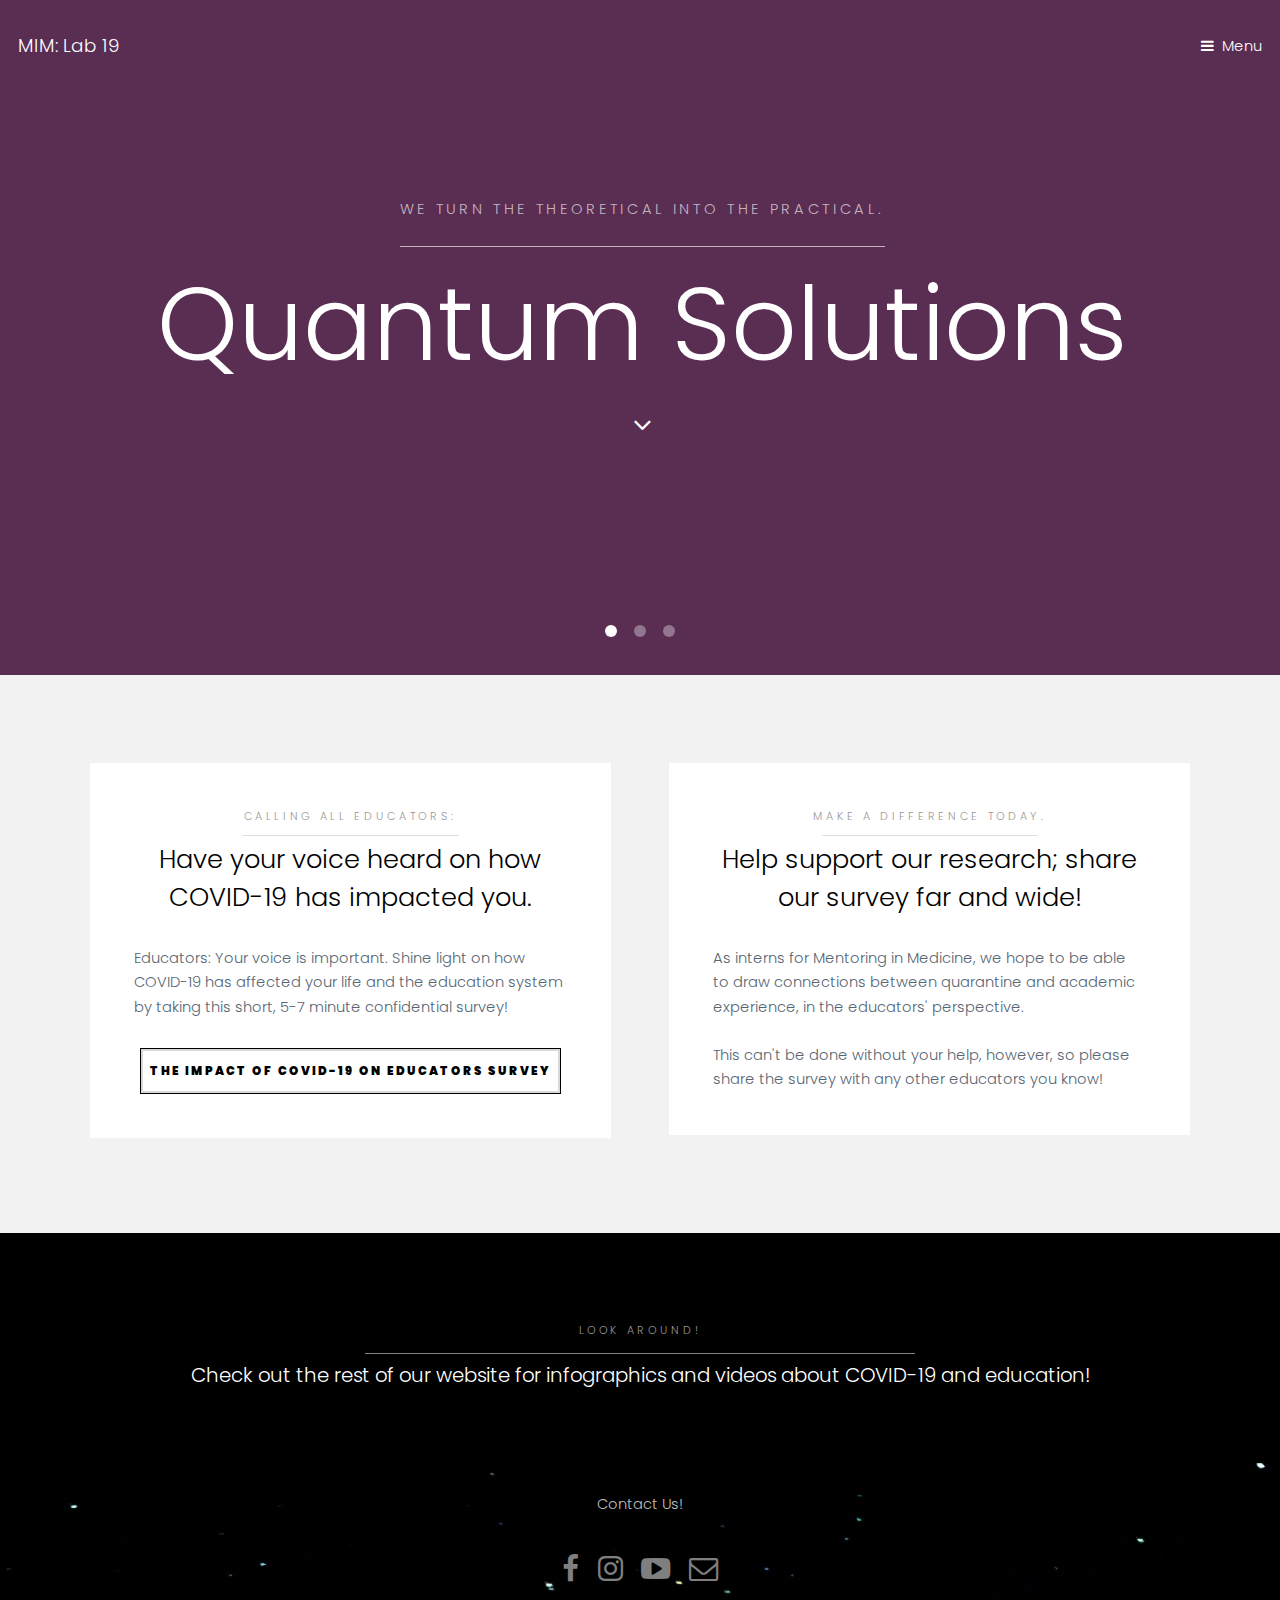
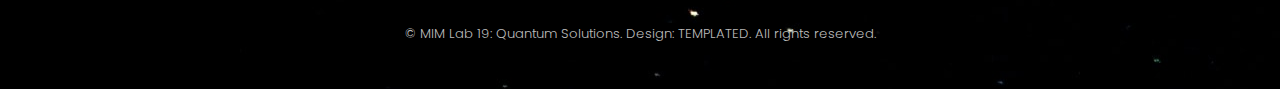
==== commit 82a00b75: "Update banner" ====
--- a/index.html
+++ b/index.html
@@ -29,7 +29,6 @@
 					<li><a href="research.html">Our Research</a></li>
 					<li><a href="infographics.html">Infographics</a></li>
 					<li><a href="videos.html">Videos</a></li>
-
 				</ul>
 			</nav>
 
@@ -40,13 +39,35 @@
 					<img src="images/slide00.jpg" alt="" />
 					<div class="inner">
 						<header>
-
 							<p>We turn the theoretical into the practical.</p>
 							<h2>Quantum Solutions</h2>
 							<ul class="icons">
 							<li><a href="#one" class="icon fa-angle-down"></a></li>
 						</ul>
-
+						</header>
+					</div>
+				</article>
+				<article>
+					<img src="images/slide02.jpg" alt="" />
+					<div class="inner">
+						<header>
+							<p>We turn the theoretical into the practical.</p>
+							<h2>Quantum Solutions</h2>
+							<ul class="icons">
+							<li><a href="#one" class="icon fa-angle-down"></a></li>
+						</ul>
+						</header>
+					</div>
+				</article>
+				<article>
+					<img src="images/slide03.jpg" alt="" />
+					<div class="inner">
+						<header>
+							<p>We turn the theoretical into the practical.</p>
+							<h2>Quantum Solutions</h2>
+							<ul class="icons">
+							<li><a href="#one" class="icon fa-angle-down"></a></li>
+						</ul>
 						</header>
 					</div>
 				</article>
@@ -127,6 +148,7 @@
 		<!-- Scripts -->
 			<script src="assets/js/jquery.min.js"></script>
 			<script src="assets/js/jquery.scrollex.min.js"></script>
+			<script src="assets/js/smoothscroll.js"></script>
 			<script src="assets/js/jquery.poptrox.min.js"></script>
 			<script src="assets/js/skel.min.js"></script>
 			<script src="assets/js/util.js"></script>
--- a/assets/css/main.css
+++ b/assets/css/main.css
@@ -4180,10 +4180,10 @@
 			-webkit-pointer-events: none;
 			-ms-pointer-events: none;
 			pointer-events: none;
-			-moz-transition: opacity 0.7s ease-in-out, visibility 0.7s;
-			-webkit-transition: opacity 0.7s ease-in-out, visibility 0.7s;
-			-ms-transition: opacity 0.7s ease-in-out, visibility 0.7s;
-			transition: opacity 0.7s ease-in-out, visibility 0.7s;
+			-moz-transition: opacity 1.7s ease-in-out, visibility 1.7s;
+			-webkit-transition: opacity 1.7s ease-in-out, visibility 1.7s;
+			-ms-transition: opacity 1.7s ease-in-out, visibility 1.7s;
+			transition: opacity 1.7s ease-in-out, visibility 1.7s;
 			background: #000000;
 			content: '';
 			display: block;
@@ -4239,10 +4239,10 @@
 				}
 
 		.banner > article {
-			-moz-transition: opacity 1.5s ease, visibility 1.5s;
-			-webkit-transition: opacity 1.5s ease, visibility 1.5s;
-			-ms-transition: opacity 1.5s ease, visibility 1.5s;
-			transition: opacity 1.5s ease, visibility 1.5s;
+			-moz-transition: opacity 1.7s ease, visibility 1.7s;
+			-webkit-transition: opacity 1.7s ease, visibility 1.7s;
+			-ms-transition: opacity 1.7s ease, visibility 1.7s;
+			transition: opacity 1.7s ease, visibility 1.7s;
 			background-attachment: fixed;
 			background-position: center;
 			background-repeat: no-repeat;
